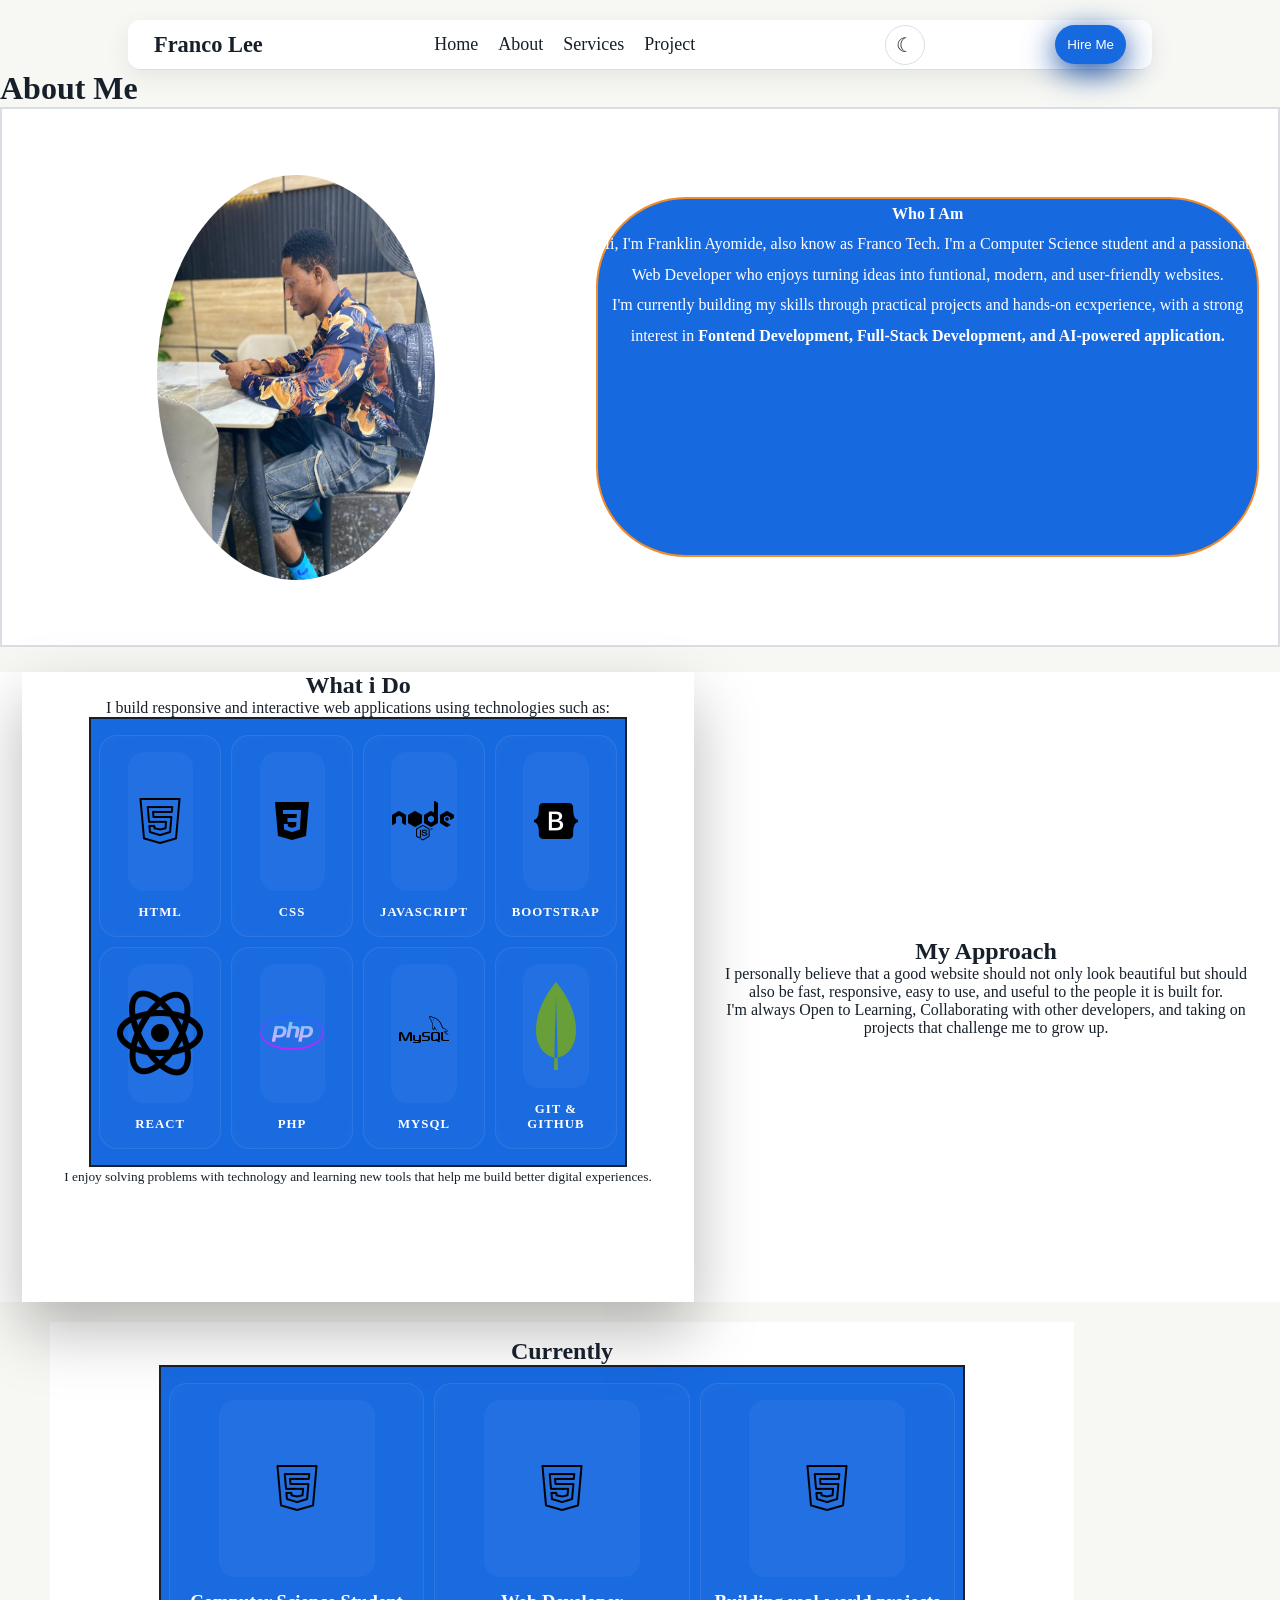
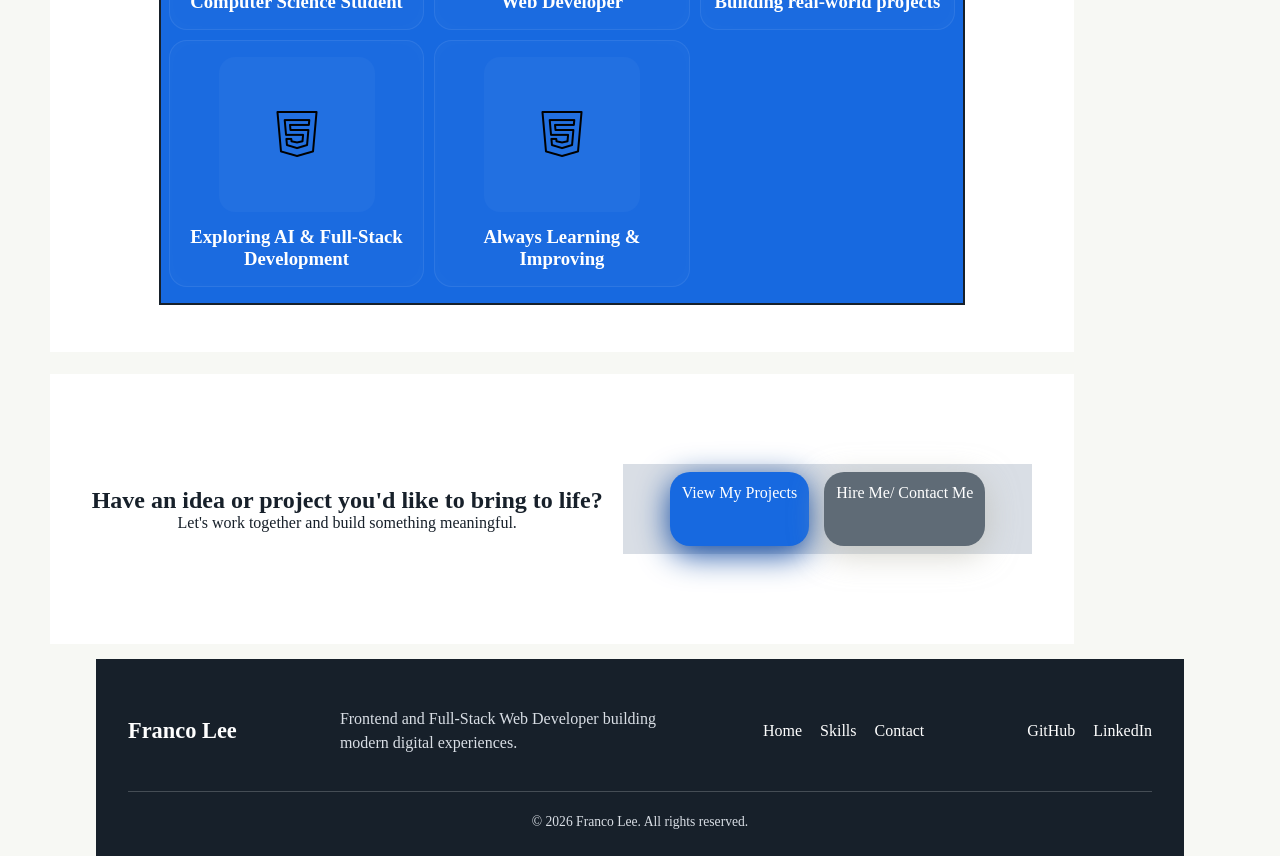
==== about.html @ 9a790962 "adding another file" ====
<!doctype html>
<html lang="en">
  <head>
    <meta charset="UTF-8" />
    <meta name="viewport" content="width=device-width, initial-scale=1.0" />
    <title>about page</title>
    <link rel="stylesheet" href="./css/style.css" />
    <link rel="stylesheet" href="https://unpkg.com/aos@next/dist/aos.css" />
  </head>
  <body>
    <header>
      <a
        data-aos="fade-down"
        data-aos-duration="1500"
        href="assests/index2.html"
        class="logo"
        >Franco Lee</a
      >
      <nav>
        <ul>
          <li data-aos="fade-down" data-aos-duration="2000">
            <a href="Landing.html">Home</a>
          </li>
          <li data-aos="fade-down" data-aos-duration="2500">
            <a href="about.html">About</a>
          </li>
          <li data-aos="fade-down" data-aos-duration="3000">
            <a href="service.html">Services</a>
          </li>
          <li data-aos="fade-down" data-aos-duration="3500">
            <a href="project.html">Project</a>
          </li>
        </ul>
      </nav>
      <button
        data-aos="fade-down"
        data-aos-duration="1500"
        class="theme-toggle"
        id="theme-toggle"
        type="button"
        aria-label="Switch to dark theme"
        aria-pressed="false"
      >
        ☾
      </button>
       <button onclick="location.href = `/contact.html`" class="btn-1">
        Hire Me
      </button>
    </header>
    <main>
      <h1>About Me</h1>
      <div class="about">
        <div class="about-img">
          <img src="assests/img/frank.jpeg" alt="frank about" />
        </div>
        <div class="about-content">
          <h4>Who I Am</h4>
          <div>
            <blockquote>
              Hi, I'm Franklin Ayomide, also know as Franco Tech. I'm a Computer
              Science student and a passionate Web Developer who enjoys turning
              ideas into funtional, modern, and user-friendly websites.
            </blockquote>
            <blockquote>
              I'm currently building my skills through practical projects and
              hands-on ecxperience, with a strong interest in
              <b
                >Fontend Development, Full-Stack Development, and AI-powered
                application.</b
              >
            </blockquote>
          </div>
        </div>
      </div>
    </main>

    <section class="about-2">
      <div class="about-container">
        <div>
          <h2>What i Do</h2>
          <p>
            I build responsive and interactive web applications using
            technologies such as:
          </p>
        </div>
        <div class="about-card">
          <div class="about-cards">
            <div class="about-icon">
              <img src="assests/img/icons8-html-50.png" alt="html" />
            </div>
            <h3>HTML</h3>
          </div>
          <div class="about-cards">
            <div class="about-icon">
              <img src="assests/img/icons8-css-50.png" alt="css" />
            </div>
            <h3>CSS</h3>
          </div>
          <div class="about-cards">
            <div class="about-icon">
              <img src="assests/img/icons8-nodejs-64.png" alt="Node.js" />
            </div>

            <h3>JAVASCRIPT</h3>
          </div>
          <div class="about-cards">
            <div class="about-icon">
              <img src="assests/img/icons8-bootstrap-50.png" alt="bootstrap" />
            </div>
            <h3>BOOTSTRAP</h3>
          </div>
          <div class="about-cards">
            <div class="about-icon">
              <img src="assests/img/icons8-react-96.png" alt="react" />
            </div>
            <h3>REACT</h3>
          </div>
          <div class="about-cards">
            <div class="about-icon">
              <img src="assests/img/icons8-php-64.png" alt="php" />
            </div>
            <h3>PHP</h3>
          </div>
          <div class="about-cards">
            <div class="about-icon">
              <img src="assests/img/icons8-mysql-logo-50.png" alt="MySQL" />
            </div>
            <h3>MYSQL</h3>
          </div>
          <div class="about-cards">
            <div class="about-icon">
              <img src="assests/img/icons8-mongo-db-96.png" alt="MongoDB" />
            </div>
            <h3>GIT & GITHUB</h3>
          </div>
        </div>
        <small
          >I enjoy solving problems with technology and learning new tools that
          help me build better digital experiences.</small
        >
      </div>

      <!-- Approach -->
      <div>
        <h2>My Approach</h2>
        <blockquote>
          I personally believe that a good website should not only look
          beautiful but should also be fast, responsive, easy to use, and useful
          to the people it is built for.
        </blockquote>

        <blockquote>
          I'm always Open to Learning, Collaborating with other developers, and
          taking on projects that challenge me to grow up.
        </blockquote>
      </div>
    </section>

    <section>
      <div class="about-3">
        <h1>Currently</h1>
        <div class="about-3-card">
          <div class="about-3-cards">
            <div class="about-icon">
              <img src="assests/img/icons8-html-50.png" alt="html" />
            </div>
            <h3>Computer Science Student</h3>
          </div>
          <div class="about-3-cards">
            <div class="about-icon">
              <img src="assests/img/icons8-html-50.png" alt="html" />
            </div>
            <h3>Web Developer</h3>
          </div>
          <div class="about-3-cards">
            <div class="about-icon">
              <img src="assests/img/icons8-html-50.png" alt="html" />
            </div>
            <h3>Building real-world projects</h3>
          </div>
          <div class="about-3-cards">
            <div class="about-icon">
              <img src="assests/img/icons8-html-50.png" alt="html" />
            </div>
            <h3>Exploring AI & Full-Stack Development</h3>
          </div>
          <div class="about-3-cards">
            <div class="about-icon">
              <img src="assests/img/icons8-html-50.png" alt="html" />
            </div>
            <h3>Always Learning & Improving</h3>
          </div>
        </div>
      </div>
    </section>

    <section class="about4">
      <div class="about-4">
        <div class="about-4-content">
          <h2>Have an idea or project you'd like to bring to life?</h2>
          <p>Let's work together and build something meaningful.</p>
        </div>
        <div class="about-btn">
          <a href="project.html" class="btn-1">View My Projects</a>
          <a href="contact.html" class="btn-2">Hire Me/ Contact Me</a>
        </div>
      </div>
    </section>

    <footer class="site-footer reveal">
      <div class="footer-content">
        <a href="assests/index2.html" class="footer-logo">Franco Lee</a>

        <p>
          Frontend and Full-Stack Web Developer building modern digital
          experiences.
        </p>

        <nav class="footer-links" aria-label="Footer navigation">
          <a href="Landing.html">Home</a>
          <a href="service.html">Skills</a>
          <a href="contact.html">Contact</a>
        </nav>

        <div class="footer-socials">
          <a
            href="https://github.com/"
            target="_blank"
            rel="noopener noreferrer"
            aria-label="GitHub profile"
            >GitHub</a
          >
          <a
            href="https://www.linkedin.com/"
            target="_blank"
            rel="noopener noreferrer"
            aria-label="LinkedIn profile"
            >LinkedIn</a
          >
        </div>
      </div>

      <p class="copyright">&copy; 2026 Franco Lee. All rights reserved.</p>
    </footer>
    <script src="./js/theme-toggle.js" defer></script>
    <script src="./js/scroll-reveal.js" defer></script>
    <script src="https://unpkg.com/aos@next/dist/aos.js"></script>
    <script>
      AOS.init();
    </script>
  </body>
</html>
---- css/style.css ----
:root {
  --background: #f7f8f4;
  --surface: #ffffff;
  --text: #17202a;
  --muted-text: #5f6b76;
  --primary: #1769e0;
  --primary-dark: #0d47a1;
  --accent: #f28c28;
  --border: #d9dee5;
}
:root[data-theme="dark"] {
    --background: #101820;
    --surface: #1b2733;
    --text: #f2f5f7;
    --muted-text: #b8c3cc;
    --border: #354452;
}
*{
    box-sizing: border-box;
    border: 0 solid;
    margin: 0;
    padding: 0;
}
html{
    scroll-behavior: smooth;
}
.reveal {
    opacity: 1;
    transform: none;
}

.js-enabled .reveal {
    opacity: 0;
    transform: translateY(28px);
    transition: opacity 700ms ease, transform 700ms ease;
}

.js-enabled .reveal.is-visible {
    opacity: 1;
    transform: translateY(0);
}

@media (prefers-reduced-motion: reduce) {
    .js-enabled .reveal,
    .js-enabled .reveal.is-visible {
        opacity: 1;
        transform: none;
        transition: none;
    }
}
body{
    background: var(--background);
    color: var(--text);
    height: 100vh;
    transition: background-color 250ms ease, color 250ms ease;
}
header{
    display: flex;
    justify-content: space-between;
    align-items: center;
    padding: 0 26px;
    margin:0 auto;
    margin-top: 20px;
    width: 80%;
    height: 50px;
    background: color-mix(in srgb, var(--surface) 94%, transparent);
    border-bottom: 1px solid var(--border);
    border-radius: 12px;
    position: sticky;
    top: 12px;
    z-index: 1000;
    box-shadow: 0 8px 24px rgba(23, 32, 42, 0.08);
    backdrop-filter: blur(12px);
    transition: background-color 250ms ease, box-shadow 250ms ease;
}
.logo{
    font-size: 1.4rem;
    font-weight: 900;
    color: var(--text);
    font-family: 'Inter'; 
    font-style: normal;
    text-decoration: none;
}

nav ul{
    display: flex;
    justify-content: center;
    align-content: center;
    align-items: center;
    text-align: center;
    gap: 6px 20px;
    width: 100%;
    padding: 6px;
    margin-right: 70px;

}
nav ul li{
    list-style:none;
}
nav ul li a{
    font-size: 18px;
    color: var(--text);
    font-style: normal;
    font-stretch: 100%;
    font-display: swap;
    font-family: 'Inter';
    text-decoration: none;
    transition: transform 3s ease;
}
nav ul li a:hover{
    border-bottom: 2px solid blue;
    color: #e8a020;
     border-bottom: 2px solid var(--primary);
     color: var(--accent);
}
.theme-toggle {
    display: grid;
    place-items: center;
    width: 40px;
    height: 40px;
    margin-left: 18px;
    border: 1px solid var(--border);
    border-radius: 50%;
    background: var(--surface);
    color: var(--text);
    cursor: pointer;
    font-size: 1.25rem;
    line-height: 1;
    transition: background-color 250ms ease, color 250ms ease, transform 250ms ease;
}
.theme-toggle:hover {
    background: var(--primary);
    color: #fff;
    transform: rotate(12deg);
}
.hero{
   width: 85%; 
   margin: 50px auto 0 auto;
   padding: 20px;
   display: flex;
   justify-content: space-between;
   gap: 15px;
   /* margin-top: 50px; */
   border-radius: 30px;
}
.hero-img{
    width: 45%;
    height: 60vh;
    border-top-left-radius: 30px;
    background: url(../assests/img/frank.jpeg);
    background-size: cover;
    border-radius: 20px;
    transition: 0.3s ease all;
    
}
.hero-img:hover{
    transform: scale(1.02) ;
}

.hero-box{
    width: 60%;
    height: 60vh;
    border-radius: 20px;
    display:block;
    align-items: center;
    text-align: center;
    padding: 0 auto;
    /* background: radial-gradient(circle at center, blue,rgb(146, 101, 18))center center repeat; */
    background: linear-gradient(135deg, var(--primary), var(--primary-dark));
}
.hero-content{
   margin-top: 3px;
   color: #fff;
}
.hero-content h4{
    font-size: 2vh;
}
.hero-content h1{
    font-size: 1.5em;
    line-height: 35px;
    font-style: italic;
}
.hero-content h3{
    font-size: 10px;
    line-height: 20px;
}
.hero-content blockquote{
    font-weight: 600;
    font-style: italic;
    padding: 1rem;
    margin-top: 10px;
}
.btn{
    width: 70%;
    margin: auto;
    display: flex;
    justify-content: center;
    gap: 20px;
    padding: 8px 12px;
    margin-top: 20px;
    transition: 3s ease all;
}
.btn:hover{
    transform: scale(1.1);
}
.btn1 {
    width: 40%;
    height: 60px;
    background: #c1cbe0;
     background: var(--primary);
    font-weight: 600;
    border: 1px solid ;
     border: 1px solid var(--primary);
    
}
.btn1 a{
    color: #fff;
    text-decoration: none;
    font-size: 2.5vh;
    font-weight: 800;
    
}
.btn1:hover{
    background:  transparent;
    border: 2px solid white;
    color: #fff;
    
}
.btn2{
    width: 35%;
    height: 60px;
    border: 2px solid;
    border-radius: 20px;
    background: transparent;
    transition: 3s ease;
}
.btn2 a{
    color: white;
    font-size: 2.5vh;
    font-weight: 800;
    text-decoration: none;
}
.btn2:hover{
   background:  linear-gradient(yellow,red);
    background: var(--accent);
}
.btn .btn1 .btn2 a{
    text-decoration: none;
}


@media ( max-width:768px) {
    .hero{
     flex-direction: column;
     width: 95%;
     margin-top: 20px;
     padding: 15px;
        
    }
    .hero-img{
        width: 100%;
    }
    .hero-box{
        width: 100%;
        height: 50vh;
    }
    .hero-content{
   /* margin-top: 45px;
   color: #fff; */
   text-align: center;
   align-content: center;
   align-items: center;
   margin-top: 50px;

}

.hero-content h4{
    font-size: 1.2vh;
}

.hero-content h1{
    font-size: 1em;
    line-height: 10px;
    font-style: italic;
}
.hero-content h3{
    font-size: 0.5rem;
    font-weight: bold;
    font-family: 'Segoe UI', Tahoma, Geneva, Verdana, sans-serif;
    line-height: 10px;
}
.hero-content blockquote{
    font-weight: 600;
    font-style: italic;
    padding: 1rem;
   
}
.btn{
    width: 90%;
    margin: auto;
    display: flex;
    justify-content: center;
    gap: 20px;
    padding: 8px 12px;
    margin-top: 20px;
    transition: 3s ease all;
}
.btn1 a{
    font-size: 1vh;
    font-weight: 800;
    
}
.btn2 a{
    font-size: 1vh;
    font-weight: 800;
}
.card{
   width: 100%; 
   height: 700px;
}  
.card-child{
     grid-template-columns: 1fr; 
    height: auto; 

}

/* for contact */

   .auth{
   flex-direction: column;
   height: 40vh;
   
}
.auth-content{
    margin: 50px auto; 
}

.auth form{
    width: 120%;
}

}


.card{
   width: 82%; 
   height: 510px;
   margin: 0 auto;
   margin-top: 60px;
   margin-bottom: 15px;
}
.card h2{
    text-align: center;
}
.card-child{
    display: grid;
    grid-template-columns: repeat(2, 1fr);
    gap: 30px;
    margin-top: 20px;
    height: 450px;
    width: 80%;
    margin: auto;
    

}
.cards{
 background: var(--surface);
 overflow: hidden;
 width: 100%;
 height: 50vh;
 border-radius: 20px;
 box-shadow: 0 4px 20px rgba(0,0,0,.1);
 text-align: center;
 padding: 42px;
 line-height: 1rem;
 margin: auto;
 
}
.cards img{
 width: 100%;
 height: 80%;
 border-radius: 5%;
 position: relative;
 bottom: 15%;
}
.cards-child{
    display: grid;
    justify-content: center;
    align-items: center;
    align-content: center;
    text-align: center;
    line-height: 1rem;
    margin-top: -6%;

}
.cards-child-2{
    margin-top: 3vh;
}
.cards-child-2 a{
    padding: 12px;
    border-radius: 10%;
    background: var(--primary);
    color: var(--accent);
    
}

/* Skill at Service */

.skills-showcase {
    width: min(1200px, 90%);
    margin: 80px auto 0;
    padding: 28px;
    position: relative;
    /* background: linear-gradient(
        135deg,
        transparent 0 20%,
        #f5d20d 20% 34%,
        transparent 34% 50%,
        #111111 50% 100%
    ); */
    border-radius: 26px;
    overflow: hidden;
    box-shadow: 0 28px 60px rgba(0, 0, 0, 0.28);
}


.skills-panel {
    position: relative;
    z-index: 1;
    background: rgba(14, 14, 14, 0.96);
    border-radius: 22px;
    padding: clamp(1.5rem, 3vw, 3rem);
    border: 1px solid rgba(255, 255, 255, 0.08);
}

.skills-header {
    text-align: center;
    margin-bottom: 2rem;
}

.skills-header h2 {
    color: #f5f5f5;
    font-size: clamp(2rem, 4vw, 4rem);
    font-weight: 800;
    letter-spacing: 0.02em;
    margin-bottom: 1rem;
}

.skills-header p {
    max-width: 760px;
    margin: 0 auto;
    color: rgba(255, 255, 255, 0.72);
    line-height: 1.8;
    font-size: 1rem;
}

.skills-grid {
    display: grid;
    grid-template-columns: repeat(5, minmax(140px, 1fr));
    gap: 1.25rem;
    justify-content: center;
}

.skill-card {
    min-height: 166px;
    background: rgba(255, 255, 255, 0.02);
    border: 1px solid rgba(255, 255, 255, 0.08);
    border-radius: 18px;
    display: flex;
    flex-direction: column;
    align-items: center;
    justify-content: center;
    padding: 1rem 0.75rem;
    text-align: center;
    box-shadow: inset 0 0 20px rgba(255, 255, 255, 0.02);
    transition: transform 0.25s ease, border-color 0.25s ease;
}

.skill-card:hover {
    transform: translateY(-4px);
    border-color: rgba(245, 210, 13, 0.6);
}

.skill-icon {
    width: 68%;
    height: 20vh;
    border-radius: 16px;
    display: flex;
    align-items: center;
    justify-content: center;
    margin-bottom: 0.9rem;
    font-weight: 800;
    font-size: 1.2rem;
    color: #ffffff;
    background: rgba(255, 255, 255, 0.03);
}

.skill-card span {
    color: rgba(255, 255, 255, 0.8);
    font-size: 0.8rem;
    letter-spacing: 0.08em;
    text-transform: uppercase;
    font-weight: 700;   
}

.html-icon {
    background: linear-gradient(135deg, #e34c26, #ff8a65);
}

.css-icon {
    background: linear-gradient(135deg, #2965f1, #64b5f6);
}

.bootstrap-icon {
    background: linear-gradient(135deg, #9a6c8342, #848183);
}

.js-icon {
    background: linear-gradient(135deg, #f0db4f, #f7df1e);
    color: #111111;
}

.react-icon {
    background: linear-gradient(135deg, #61dafb, #1bc4ff);
    color: #112233;
}

.github-icon {
    background: linear-gradient(135deg, #171717, #4c4c4c);
}

.node-icon {
    background: linear-gradient(135deg, #f5f4f4, #4c4c4c);
   
}

.php-icon {
    background: linear-gradient(135deg, #171613, #d3dede);
    color: #1a1a1a;
}

.mongo-icon {
    background: linear-gradient(135deg, #3d9a3d, #67c13a);
    
}


.mysql-icon {
    background: linear-gradient(135deg, #0db7ed, #66d1f2);
}

/* Services */
.services{
    width: min(1200px, 90%);
    margin: 80px auto 0;
    padding: 28px;
    position: relative;
    /* background: linear-gradient(
        135deg,
        transparent 0 20%,
        #f5d20d 20% 34%,
        transparent 34% 50%,
        #111111 50% 100%
    ); */
    border-radius: 26px;
    overflow: hidden;
    box-shadow: 0 28px 60px rgba(0, 0, 0, 0.28);
}
.service-container{
    position: relative;
    z-index: 1;
    background: rgba(14, 14, 14, 0.96);
    border-radius: 22px;
    padding: clamp(1.5rem, 3vw, 3rem);
    border: 1px solid rgba(255, 255, 255, 0.08);
    color: #fff;
}
.ser{
    text-align: center;
    font-size: 2rem;
    font-weight: 900;
    color: #fff;
    text-decoration: underline;
    line-height: 5rem;
    margin-bottom: 22px;
}
.service{
    display: grid;
    grid-template-columns: repeat(3, 1fr);
    gap: 20px;
    justify-content: center;
    line-height: 1.5rem;
}
.service-card{
    background: rgba(255, 255, 255, 0.02);
    border: 1px solid rgba(255, 255, 255, 0.08);
    border-radius: 18px;
    padding: 1rem 0.75rem;
    width: 100%;
    min-height: 166px;
    display: flex;
    flex-direction: column;
    align-items: center;
    justify-content: center;
    padding: 1rem 0.75rem;
    text-align: center;
    box-shadow: inset 0 0 20px rgba(255, 255, 255, 0.02);
    transition: transform 0.25s ease, border-color 0.25s ease;
}
.service-card:hover {
    transform: translateY(-4px);
    border-color: rgba(245, 210, 13, 0.6);
}
.service-card h3{
    font-size: 1.5rem;
    font-weight: 900;
    color: #fff;
   
}
.service-card p{
    font-size: 1rem;
    font-weight: 600;
    color: #fff;
    line-height: 1.5rem;
    margin-top: 15px;
    margin-bottom: 15px;
}
.service-card .amount{
    line-height: 1.5rem;
    margin-top: 15px;
    margin-bottom: 15px;
    background: linear-gradient(135deg, #f7df1e, #c4c2b5);
    padding: 5px 10px;
    border-radius: 8px;
    z-index: 999;
}
.service-card .amount a{
    font-size: 1rem;
    font-weight: 900;
    color: #0e0d0d;
    line-height: 1.5rem;
    margin-top: 15px;
    margin-bottom: 15px;
    text-decoration: none;
    cursor: pointer;
    transition: all 0.3s ease, text-decoration 0.3s ease;

}
.service-card .amount a:hover{
    color: #fff;
    text-decoration: underline;
    background: linear-gradient(135deg, #f28c28, #f5d20d);
    padding: 5px 10px;
}
.service-card .amount data{
    font-size: 1rem;
    font-weight: 900;
    color: #0e0d0d;
    line-height: 1.5rem;
    margin-top: 15px;
    margin-bottom: 15px;

}
@media (max-width:768px){
.ser{
    font-size: 1.5rem;
}

.service{
    grid-template-columns: auto;
}
.service-card{
    min-height: 100px;
    width: 100%;

}


/* skill card */
.skills-panel{
    padding: 2rem;
}
.skills-grid{
    grid-template-columns: repeat(2, minmax(70px, 1fr));
}
.skill-card{
    height: 50px;
    padding: 2rem 0.75rem;
}

}

/* Contacct */
.auth{
   display: flex;
   justify-content: space-between;
   align-items: center;
   align-content: center;
   text-align: center;
   width: 85%;
   height: 100vh;
   margin: 0 auto;
   padding: 0;
    background: var(--accent);
}

.auth-content{
    width: 60%;
    padding: 20px;
    margin: 20px;
    /* border: 2px solid; */

}
.auth-content h1{
    font-size: 2rem;
    font-weight: 900;
    color: #fff;
    text-decoration: underline;
}
.auth-content p{
    font-size: 1.2rem;
    font-weight: 600;
    color: #fff;
    line-height: 2rem;
}
form{
    width: 80%;
    border: 2px solid var(--border);
    border-top-right-radius: 20px;
    /* margin-right: 30px; */
    height: 80vh;
    margin: 0 auto;
    /* display: block; */
    justify-content: center;
    align-items: center;
    align-content: center;  
    background: var(--text); 
}
form h3{
    color: #fff;
    font-family: Cambria, Cochin, Georgia, Times, 'Times New Roman', serif;
    font-size: 2rem;
    font-weight: 900;
    text-decoration:underline;
    text-shadow: 2px solid yellow;
    line-height: 5vw;
}
.wrappar{
    display: inline-block;
    color: #fff;
    width: 70%;
    height: 20vh;
    /* z-index: 1; */
    /* border: 1px solid rgba(255, 255, 255, 0.2); */
}
.wrappar input{
    position: relative;
    left: 50px;
    width: 300px;
    height: 40px;
    border-radius: 20px;
    padding: 5px;
    border: none;
}
.wrappar label{
    position: relative;
    right: 312px;
    font-weight: 700;
    font-size: 20px;
}
.wrappar input, .wrappar label{
 margin-top: 25px;
 
}
.wrappar textarea {
    width: 300px;
    height: 100px;
    position: relative;
    left: 30px;

}
.message{
    position: relative;
    bottom: 100px;
    margin-left: 300px;
}
 form button{
    width: 80px;
    height: 40px;
    margin-top: -20px;
    border-radius: 30px;
}

.site-footer {
  width: 85%;
  margin: 0 auto;
  padding: 48px 32px 24px;
  background: var(--text);
  color: #ffffff;
}

html[data-theme="dark"] .site-footer {
    background: #0a1118;
}
html[data-theme="dark"] form {
    background: #0a1118;
}

.footer-content {
  display: flex;
  justify-content: space-between;
  align-items: center;
  gap: 28px;
  flex-wrap: wrap;
}

.footer-logo {
  color: #ffffff;
  font-size: 1.4rem;
  font-weight: 900;
  text-decoration: none;
}

.site-footer p {
  max-width: 320px;
  color: #d9dee5;
  line-height: 1.5;
}

.footer-links,
.footer-socials {
  display: flex;
  gap: 18px;
  flex-wrap: wrap;
}

.footer-links a,
.footer-socials a {
  color: #ffffff;
  text-decoration: none;
}

.footer-links a:hover,
.footer-socials a:hover {
  color: var(--accent);
}

.copyright {
  width: 100%;
  max-width: none !important;
  margin-top: 36px;
  padding-top: 20px;
  border-top: 1px solid rgba(255, 255, 255, 0.2);
  text-align: center;
  font-size: 0.85rem;
}


/* About Page */

.about{
    border: 2px solid var(--border);
    background: var(--surface);
  padding: 1rem;
  height: 60vh;
  width: 100%;
  display: flex;
  justify-content: center;
  align-items: center;
  align-content: center;
  text-align: center;
  line-height: 1.9rem;
  gap: 20px;
  margin-top: 0;
  margin-bottom: 10px;
}

@media (max-width: 768px) {
    .about {
        height: auto;
        min-height: 0;
        flex-direction: column;
        padding: 2rem 1rem;
    }

    .about-img {
        width: 100%;
        height: auto;
    }

    .about-img img {
        width: min(220px, 70vw);
        height: auto;
        aspect-ratio: 1;
        object-fit: cover;
    }

    .about-content {
        width: 100%;
        height: auto;
        min-height: 0;
        margin: 0;
        padding: 1.25rem;
        border-radius: 1.25rem;
    }

    .about-2 {
        height: auto;
        min-height: 0;
        flex-direction: column;
        align-items: stretch;
        padding: 2rem 1rem;
    }

    .about-container {
        height: auto;
        box-shadow: none;
    }

    .about-card {
        grid-template-columns: repeat(2, minmax(0, 1fr));
    }

    .about-cards {
        height: auto;
        min-height: 120px;
        padding: 1.25rem 0.75rem;
        display: flex;
        flex-direction: column;
        justify-content: center;
    }

    .about-cards h3 {
        margin-top: 0.75rem;
        font-size: 0.9rem;
    }
}
.about-img{
width: 85%;
height: 45vh;
margin: auto;
}
.about-img img{
 width: 50%;
 height: 45vh;
 border-radius: 60%;
 align-items: center;
}
.about-content{
background: var(--primary);
border: 2px solid var(--accent);
border-radius: 10vh;
margin: 3px;
height: 40vh;
color: #ffffff;
}
.about-2{
    display: flex;
    justify-content: center;
    align-items: center;
    align-content: center;
    text-align: center;
    gap: 20px;
    background: var(--surface);
    /* border:  2px solid var(--text); */
    padding: 6px 22px ;
    height: 70vh;
    margin: auto;
    margin-top: 25px;
    margin-bottom: 10px;
    
}
.about-container{
    box-shadow: 0 28px 60px rgba(0, 0, 0, 0.28);
    width: 100%;
    height: 70vh;
    /* border: 2px solid yellow; */
}
.about-card{
    display: grid;
    grid-template-columns: repeat(4,1fr);
    gap: 10px;
    background: 0 28px 34px  var(--muted-text);
    margin: 0 auto;
    text-align: center;
    width: 80%;
    height: 50vh;
    padding: 1rem 0.5rem;
    background: var(--primary);
    border: 2px solid ;
}
.about-cards{
 min-height: 50px;
    background: rgba(255, 255, 255, 0.02);
    border: 1px solid rgba(255, 255, 255, 0.08);
    border-radius: 18px;
    display: flex;
    flex-direction: column;
    align-items: center;
    justify-content: center;
    padding: 1rem 0.75rem;
    text-align: center;
    box-shadow: inset 0 0 20px rgba(255, 255, 255, 0.02);
    transition: transform 0.25s ease, border-color 0.25s ease;
}
.about-cards:hover {
    transform: translateY(-4px);
    border-color: rgba(245, 210, 13, 0.6);
}
.about-icon{
     width: 68%;
    height: 20vh;
    border-radius: 16px;
    display: flex;
    align-items: center;
    justify-content: center;
    margin-bottom: 0.9rem;
    font-weight: 800;
    font-size: 1.2rem;
    color: #ffffff;
    background: rgba(255, 255, 255, 0.03);
}
.about-cards h3{
     color: #ffffff;
    font-size: 0.8rem;
    letter-spacing: 0.08em;
    text-transform: uppercase;
    font-weight: 800;
}


.about-3{
    background: var(--surface);
    max-width: 80%;
    margin: 0 50px;
    padding: 1rem 0.5rem;
    height: 70vh;
    margin-top: 20px;
    margin-bottom: 0;
}
.about-3 h1{
    font-size: 1.5rem;
    font-weight: 900;
    color: var(--text);
    text-align: center;
}

.about-3-card{
     display: grid;
    grid-template-columns: repeat(3,1fr);
    gap: 10px;
    background: 0 28px 34px  var(--muted-text);
    margin: 0 auto;
    text-align: center;
    width: 80%;
    height: 60vh;
    padding: 1rem 0.5rem;
    background: var(--primary);
    border: 2px solid ;
}
.about-3-cards{
    min-height: 50px;
    background: rgba(255, 255, 255, 0.02);
    border: 1px solid rgba(255, 255, 255, 0.08);
    border-radius: 18px;
    display: flex;
    flex-direction: column;
    align-items: center;
    justify-content: center;
    padding: 1rem 0.75rem;
    text-align: center;
    box-shadow: inset 0 0 20px rgba(255, 255, 255, 0.02);
    transition: transform 0.25s ease, border-color 0.25s ease;
}
.about-3-cards:hover {
    transform: translateY(-4px);
    border-color: rgba(245, 210, 13, 0.6);
}

/* coa */

.about4{
    background: var(--surface);
    margin: 0 50px;
    max-width: 80%;
    margin-top: 22px;
    margin-bottom: 15px;
    height: 30vh;
    align-content: center;

}

.about-4{
    display: flex;
    justify-content: center;
    align-items: center;
    align-content: center;
    text-align: center;
    gap: 20px;
}
.about-btn{
    display: flex;
    justify-content: center;
    gap: 15px;
    background: var(--border);
    width: 40%;
    height: 10vh;
    align-content: center;
    padding: 8px 20px;
    z-index: 999;
}
.btn-1{
background: var(--primary);
border-radius: 20px;
padding: 12px;
box-shadow: 0 8px 32px var(--primary-dark);
color: #ffffff;
transition: all 0.3s ease;
text-decoration: none;
}
.btn-1:hover{
    color: var(--background);
    background: var(--text);
    transform: translateY(5.5);
}
.btn-2{
    background: var(--muted-text);
border-radius: 20px;
padding: 12px;
box-shadow: 0 8px 32px rgba(182, 180, 166, 0.6);
color: #ffffff;
transition: all 0.3s ease;
text-decoration: none;
}
.btn-2:hover{
    color: var(--surface);
    background: var(--primary);
    transform: scale(1.1);
}
    .about-3-cards h3 {
      color: #ffffff;
    }
    
    
    .cards-child-2 a {
      color: #ffffff;
    }
@media (max-width: 1100px) {
    body {
        height: auto;
        overflow-x: hidden;
    }

    header {
        width: 92%;
        margin-top: 12px;
        padding: 0 12px;
        top: 8px;
    }

    .theme-toggle {
        width: 36px;
        height: 36px;
        margin-left: 10px;
    }

    nav ul {
        gap: 12px;
        margin-right: 0;
        padding: 0;
    }

    nav ul li a {
        font-size: 15px;
    }

    .hero {
        width: 94%;
        margin-top: 24px;
        padding: 0;
        flex-direction: column;
        gap: 16px;
    }

    .hero-img,
    .hero-box {
        width: 100%;
    }

    .hero-img {
        height: 46vh;
        min-height: 280px;
    }

    .hero-box {
        height: auto;
        min-height: 420px;
        padding: 32px 18px;
    }

    .hero-content {
        margin-top: 0;
    }

    .hero-content h4 {
        font-size: 1rem;
    }

    .hero-content h1 {
        font-size: 1.7rem;
        line-height: 1.2;
    }

    .hero-content h3 {
        font-size: 0.9rem;
        line-height: 1.5;
    }

    .hero-content blockquote {
        font-size: 0.9rem;
        line-height: 1.5;
        padding: 12px 4px;
    }

    .btn {
        width: 100%;
        gap: 12px;
        margin-top: 24px;
        padding: 0;
    }

    .btn1,
    .btn2 {
        width: 50%;
        height: 50px;
    }

    .btn1 a,
    .btn2 a {
        display: block;
        font-size: 0.85rem;
    }

    .card {
        width: 94%;
        height: auto;
        margin-top: 48px;
    }

    .card-child {
        grid-template-columns: 1fr;
        height: auto;
    }

    .cards {
        height: 260px;
    }

    .cards img {
        object-fit: cover;
    }

    .auth {
        width: 94%;
        height: auto;
        min-height: 0;
        margin-top: 48px;
        padding: 24px 16px 0;
        flex-direction: column;
        gap: 12px;
    }

    .auth-content,
    form {
        width: 100%;
        margin: 0;
    }

    .auth-content {
        padding: 0;
        border: 0;
    }

    .auth-content h1 {
        font-size: 2rem;
    }

    .auth-content p {
        line-height: 1.5;
    }

    .auth form {
        height: auto;
        padding: 24px 16px;
        margin-bottom: 0;
        width: 100%;
        max-width: 100%;
    }

    form h3 {
        font-size: 1.6rem;
        line-height: 1.3;
        margin-bottom: 16px;
    }

    .wrappar {
        display: flex;
        width: 100%;
        height: auto;
        margin-bottom: 16px;
        border: 0;
        flex-direction: column;
    }

    .wrappar input,
    .wrappar textarea {
        position: static;
        width: 100%;
        margin: 0;
    }

    .wrappar label,
    .message {
        position: static;
        order: -1;
        margin: 0 0 6px;
        font-size: 0.95rem;
        text-align: left;
    }

    form button {
        width: 100%;
        margin-top: 4px;
        background: var(--primary);
        color: #fff;
    }
}

@media (max-width: 700px) {
  .site-footer {
    width: 94%;
    padding: 36px 20px 20px;
  }

  .footer-content {
    align-items: flex-start;
    flex-direction: column;
  }

  .footer-links,
  .footer-socials {
    gap: 14px;
  }

  .site-footer p {
    font-size: 0.9rem;
  }
}

@media (max-width: 420px) {
    .logo {
        font-size: 1.1rem;
    }

    nav ul li a {
        font-size: 13px;
    }

    .hero-content h1 {
        font-size: 1.45rem;
    }

    .btn1 a,
    .btn2 a {
        font-size: 0.75rem;
    }
}
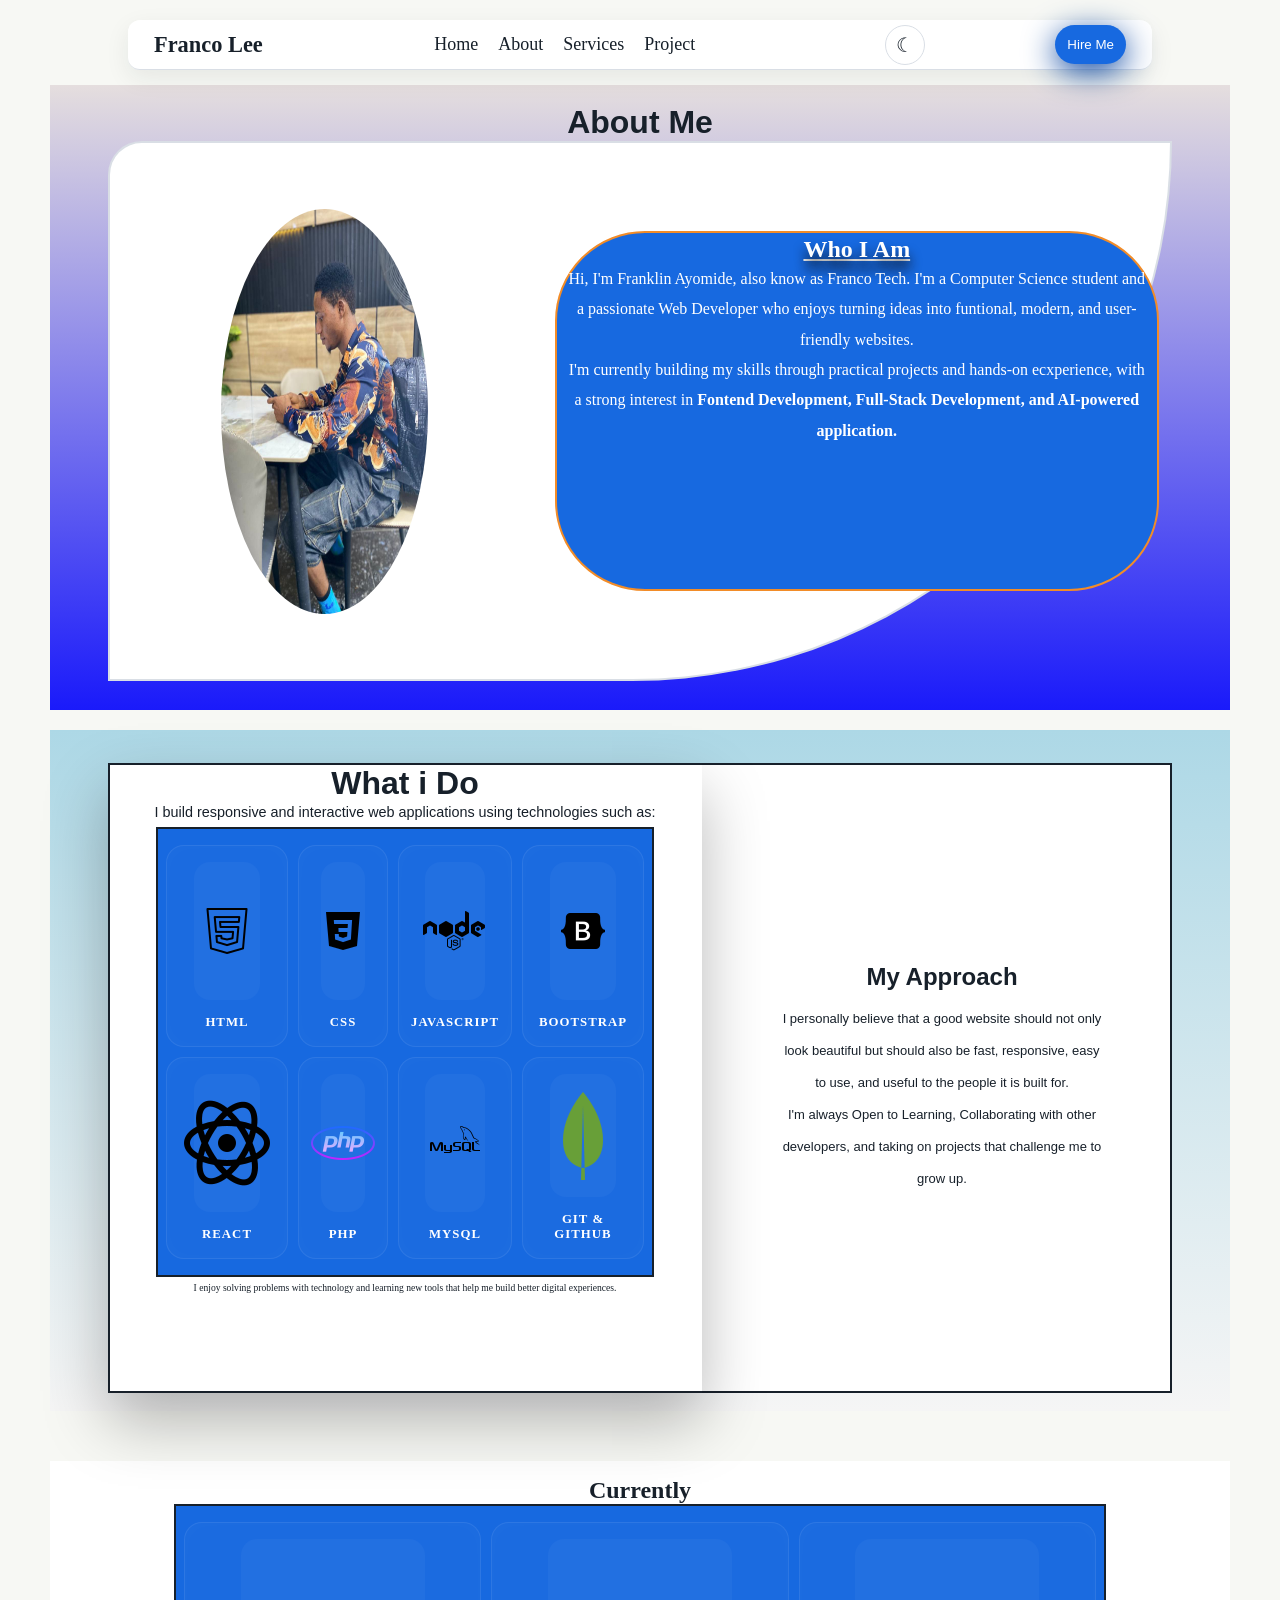
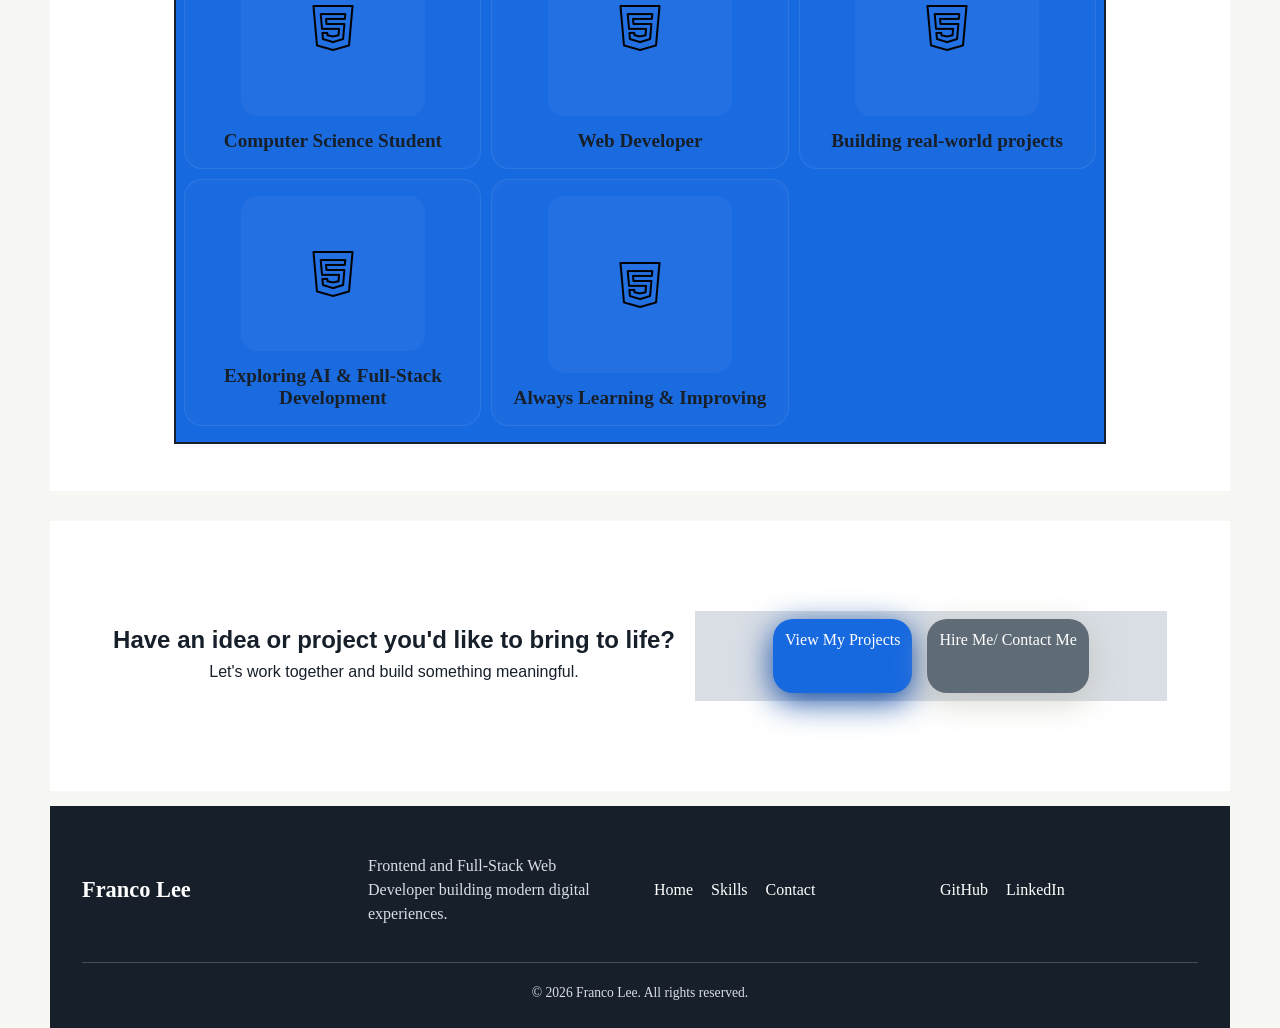
==== commit e5c7ba79: "update some pages" ====
--- a/about.html
+++ b/about.html
@@ -43,7 +43,7 @@
       >
         ☾
       </button>
-       <button onclick="location.href = `/contact.html`" class="btn-1">
+      <button onclick="location.href = `/contact.html`" class="btn-1">
         Hire Me
       </button>
     </header>
@@ -75,84 +75,89 @@
     </main>
 
     <section class="about-2">
-      <div class="about-container">
-        <div>
-          <h2>What i Do</h2>
-          <p>
-            I build responsive and interactive web applications using
-            technologies such as:
-          </p>
-        </div>
-        <div class="about-card">
-          <div class="about-cards">
-            <div class="about-icon">
-              <img src="assests/img/icons8-html-50.png" alt="html" />
-            </div>
-            <h3>HTML</h3>
-          </div>
-          <div class="about-cards">
-            <div class="about-icon">
-              <img src="assests/img/icons8-css-50.png" alt="css" />
-            </div>
-            <h3>CSS</h3>
-          </div>
-          <div class="about-cards">
-            <div class="about-icon">
-              <img src="assests/img/icons8-nodejs-64.png" alt="Node.js" />
-            </div>
-
-            <h3>JAVASCRIPT</h3>
-          </div>
-          <div class="about-cards">
-            <div class="about-icon">
-              <img src="assests/img/icons8-bootstrap-50.png" alt="bootstrap" />
-            </div>
-            <h3>BOOTSTRAP</h3>
-          </div>
-          <div class="about-cards">
-            <div class="about-icon">
-              <img src="assests/img/icons8-react-96.png" alt="react" />
-            </div>
-            <h3>REACT</h3>
-          </div>
-          <div class="about-cards">
-            <div class="about-icon">
-              <img src="assests/img/icons8-php-64.png" alt="php" />
-            </div>
-            <h3>PHP</h3>
-          </div>
-          <div class="about-cards">
-            <div class="about-icon">
-              <img src="assests/img/icons8-mysql-logo-50.png" alt="MySQL" />
-            </div>
-            <h3>MYSQL</h3>
-          </div>
-          <div class="about-cards">
-            <div class="about-icon">
-              <img src="assests/img/icons8-mongo-db-96.png" alt="MongoDB" />
-            </div>
-            <h3>GIT & GITHUB</h3>
-          </div>
-        </div>
-        <small
-          >I enjoy solving problems with technology and learning new tools that
-          help me build better digital experiences.</small
-        >
-      </div>
-
-      <!-- Approach -->
-      <div>
-        <h2>My Approach</h2>
-        <blockquote>
-          I personally believe that a good website should not only look
-          beautiful but should also be fast, responsive, easy to use, and useful
-          to the people it is built for.
-        </blockquote>
-
-        <blockquote>
-          I'm always Open to Learning, Collaborating with other developers, and
-          taking on projects that challenge me to grow up.
-        </blockquote>
+      <div class="about-2-content">
+        <div class="about-container">
+          <div class="about-container-content">
+            <h2>What i Do</h2>
+            <p>
+              I build responsive and interactive web applications using
+              technologies such as:
+            </p>
+          </div>
+          <div class="about-card">
+            <div class="about-cards">
+              <div class="about-icon">
+                <img src="assests/img/icons8-html-50.png" alt="html" />
+              </div>
+              <h3>HTML</h3>
+            </div>
+            <div class="about-cards">
+              <div class="about-icon">
+                <img src="assests/img/icons8-css-50.png" alt="css" />
+              </div>
+              <h3>CSS</h3>
+            </div>
+            <div class="about-cards">
+              <div class="about-icon">
+                <img src="assests/img/icons8-nodejs-64.png" alt="Node.js" />
+              </div>
+
+              <h3>JAVASCRIPT</h3>
+            </div>
+            <div class="about-cards">
+              <div class="about-icon">
+                <img
+                  src="assests/img/icons8-bootstrap-50.png"
+                  alt="bootstrap"
+                />
+              </div>
+              <h3>BOOTSTRAP</h3>
+            </div>
+            <div class="about-cards">
+              <div class="about-icon">
+                <img src="assests/img/icons8-react-96.png" alt="react" />
+              </div>
+              <h3>REACT</h3>
+            </div>
+            <div class="about-cards">
+              <div class="about-icon">
+                <img src="assests/img/icons8-php-64.png" alt="php" />
+              </div>
+              <h3>PHP</h3>
+            </div>
+            <div class="about-cards">
+              <div class="about-icon">
+                <img src="assests/img/icons8-mysql-logo-50.png" alt="MySQL" />
+              </div>
+              <h3>MYSQL</h3>
+            </div>
+            <div class="about-cards">
+              <div class="about-icon">
+                <img src="assests/img/icons8-mongo-db-96.png" alt="MongoDB" />
+              </div>
+              <h3>GIT & GITHUB</h3>
+            </div>
+          </div>
+          <small
+            >I enjoy solving problems with technology and learning new tools
+            that help me build better digital experiences.</small
+          >
+        </div>
+
+        <!-- Approach -->
+        <div class="about-2-approach">
+          <h2>My Approach</h2>
+          <blockquote>
+            I personally believe that a good website should not only look
+            beautiful but should also be fast, responsive, easy to use, and
+            useful to the people it is built for.
+          </blockquote>
+
+          <blockquote>
+            I'm always Open to Learning, Collaborating with other developers,
+            and taking on projects that challenge me to grow up.
+          </blockquote>
+        </div>
       </div>
     </section>
 
@@ -161,31 +166,31 @@
         <h1>Currently</h1>
         <div class="about-3-card">
           <div class="about-3-cards">
-            <div class="about-icon">
+            <div class="about-3-icon">
               <img src="assests/img/icons8-html-50.png" alt="html" />
             </div>
             <h3>Computer Science Student</h3>
           </div>
           <div class="about-3-cards">
-            <div class="about-icon">
+            <div class="about-3-icon">
               <img src="assests/img/icons8-html-50.png" alt="html" />
             </div>
             <h3>Web Developer</h3>
           </div>
           <div class="about-3-cards">
-            <div class="about-icon">
+            <div class="about-3-icon">
               <img src="assests/img/icons8-html-50.png" alt="html" />
             </div>
             <h3>Building real-world projects</h3>
           </div>
           <div class="about-3-cards">
-            <div class="about-icon">
+            <div class="about-3-icon">
               <img src="assests/img/icons8-html-50.png" alt="html" />
             </div>
             <h3>Exploring AI & Full-Stack Development</h3>
           </div>
           <div class="about-3-cards">
-            <div class="about-icon">
+            <div class="about-3-icon">
               <img src="assests/img/icons8-html-50.png" alt="html" />
             </div>
             <h3>Always Learning & Improving</h3>
--- a/css/style.css
+++ b/css/style.css
@@ -343,23 +343,26 @@
 
 
 .card{
-   width: 82%; 
-   height: 510px;
+   width: 100%; 
+   height: 100vh;
    margin: 0 auto;
-   margin-top: 60px;
-   margin-bottom: 15px;
+   margin-top: 20px;
+   margin-bottom: 30px;
+  
 }
 .card h2{
     text-align: center;
+    margin-bottom: 12px;
 }
 .card-child{
     display: grid;
     grid-template-columns: repeat(2, 1fr);
     gap: 30px;
-    margin-top: 20px;
-    height: 450px;
+    height: 90%;
     width: 80%;
-    margin: auto;
+    margin: 0 auto;
+    padding: 0.6rem 0.5rem ;
+   
     
 
 }
@@ -367,18 +370,23 @@
  background: var(--surface);
  overflow: hidden;
  width: 100%;
- height: 50vh;
+ height: 40vh;
+ border: 2px solid transparent;
  border-radius: 20px;
  box-shadow: 0 4px 20px rgba(0,0,0,.1);
  text-align: center;
- padding: 42px;
- line-height: 1rem;
- margin: auto;
- 
-}
+ padding: 2.5rem 2rem;
+ line-height: 2.5rem;
+  transition: transform 0.25s ease, border-color 0.25s ease;
+}
+
+ .cards:hover{
+   transform: translateY(-8px);
+  border-color: rgba(245, 210, 13, 0.8);
+  box-shadow: 0 10px 30px rgba(0, 0, 0, 0.2);
+ }
 .cards img{
- width: 100%;
- height: 80%;
+ height: 20vh;
  border-radius: 5%;
  position: relative;
  bottom: 15%;
@@ -389,20 +397,37 @@
     align-items: center;
     align-content: center;
     text-align: center;
-    line-height: 1rem;
+    line-height: 0.5rem;
     margin-top: -6%;
 
 }
+.cards-child h2{
+    font-size: 1rem;
+}
+.card-child small{
+    font-size: 0.6rem;
+    margin-top: -7px;
+}
 .cards-child-2{
-    margin-top: 3vh;
+    margin-top: 23px;
+    z-index: 999;
 }
 .cards-child-2 a{
     padding: 12px;
     border-radius: 10%;
     background: var(--primary);
     color: var(--accent);
-    
-}
+    color: #ffffff;
+    text-decoration: none
+    ; 
+     z-index: 999;
+    transition: 0.3s ease all;
+}
+
+.cards-child-2 a:hover{
+    background: var(--accent);
+}
+  
 
 /* Skill at Service */
 
@@ -421,6 +446,7 @@
     border-radius: 26px;
     overflow: hidden;
     box-shadow: 0 28px 60px rgba(0, 0, 0, 0.28);
+    margin-bottom: 40px;
 }
 
 
@@ -565,6 +591,8 @@
     border-radius: 26px;
     overflow: hidden;
     box-shadow: 0 28px 60px rgba(0, 0, 0, 0.28);
+   
+   
 }
 .service-container{
     position: relative;
@@ -791,12 +819,14 @@
     border-radius: 30px;
 }
 
+/* footer */
+
 .site-footer {
-  width: 85%;
-  margin: 0 auto;
+  margin: 0 50px;
   padding: 48px 32px 24px;
   background: var(--text);
   color: #ffffff;
+ 
 }
 
 html[data-theme="dark"] .site-footer {
@@ -807,11 +837,12 @@
 }
 
 .footer-content {
-  display: flex;
+  display: grid;
+  grid-template-columns: repeat(4,1fr);
   justify-content: space-between;
   align-items: center;
   gap: 28px;
-  flex-wrap: wrap;
+ 
 }
 
 .footer-logo {
@@ -858,12 +889,24 @@
 
 /* About Page */
 
+main{
+    background:linear-gradient(rgb(229, 222, 222), rgba(4, 4, 251, 0.911));
+    margin: 0 50px;
+    padding: 1.2rem 0.5rem;
+    margin-top: 15px;
+    margin-bottom: 10px;
+}
+main h1{
+    font-size: 2rem;
+    font-family: Arial, Helvetica, sans-serif;
+    font-weight: 900;
+    text-align: center;
+}
 .about{
     border: 2px solid var(--border);
     background: var(--surface);
-  padding: 1rem;
+  padding: 1rem 0.5rem;
   height: 60vh;
-  width: 100%;
   display: flex;
   justify-content: center;
   align-items: center;
@@ -871,28 +914,74 @@
   text-align: center;
   line-height: 1.9rem;
   gap: 20px;
+  margin: 0 50px;
   margin-top: 0;
   margin-bottom: 10px;
-}
+  border-top-left-radius: 50px;
+  border-bottom-right-radius: 50pc;
+}
+.about-img{
+width: 85%;
+height: 45vh;
+margin: auto;
+}
+.about-img img{
+ width: 50%;
+ height: 45vh;
+ border-radius: 60%;
+ align-items: center;
+}
+.about-content{
+background: var(--primary);
+border: 2px solid var(--accent);
+border-radius: 10vh;
+margin: 3px;
+height: 40vh;
+color: #ffffff;
+padding: 0.02rem 0.5rem;
+}
+.about-content h4{
+    font-size: 1.5rem;
+    font-weight: bolder;
+    text-decoration: underline;
+    text-shadow: 0 9px 12px rgba(14, 14, 14, 0.96);
+}
+
 
 @media (max-width: 768px) {
+    main{
+        width: 95%;
+        margin: auto;
+        /* margin-top: 10px;
+        margin-bottom: 10px; */
+    }
     .about {
+
+        max-width: 100%;
+        margin: auto;
         height: auto;
-        min-height: 0;
+        /* min-height: 0; */
         flex-direction: column;
         padding: 2rem 1rem;
+        gap: 2px;
+       
     }
 
     .about-img {
         width: 100%;
         height: auto;
+        
+         
     }
 
     .about-img img {
-        width: min(220px, 70vw);
+        /* width: min(220px, 70vw);
         height: auto;
         aspect-ratio: 1;
-        object-fit: cover;
+        object-fit: cover; */
+        width: 100%;
+        border-radius:unset;
+        height: auto;
     }
 
     .about-content {
@@ -902,79 +991,63 @@
         margin: 0;
         padding: 1.25rem;
         border-radius: 1.25rem;
-    }
-
-    .about-2 {
-        height: auto;
-        min-height: 0;
-        flex-direction: column;
-        align-items: stretch;
-        padding: 2rem 1rem;
-    }
-
-    .about-container {
-        height: auto;
-        box-shadow: none;
-    }
-
-    .about-card {
-        grid-template-columns: repeat(2, minmax(0, 1fr));
-    }
-
-    .about-cards {
-        height: auto;
-        min-height: 120px;
-        padding: 1.25rem 0.75rem;
-        display: flex;
-        flex-direction: column;
-        justify-content: center;
-    }
-
-    .about-cards h3 {
-        margin-top: 0.75rem;
-        font-size: 0.9rem;
-    }
-}
-.about-img{
-width: 85%;
-height: 45vh;
-margin: auto;
-}
-.about-img img{
- width: 50%;
- height: 45vh;
- border-radius: 60%;
- align-items: center;
-}
-.about-content{
-background: var(--primary);
-border: 2px solid var(--accent);
-border-radius: 10vh;
-margin: 3px;
-height: 40vh;
-color: #ffffff;
-}
+        
+    }
+   .about-content h4{
+    margin-bottom:12px ;
+    font-size: 1.9rem;
+   }
+   .about-content blockquote{
+    font-size: 1.3rem;
+   }
+}
+
+
 .about-2{
-    display: flex;
+  background: linear-gradient(lightblue,whitesmoke);
+   margin: 0 50px;
+   padding: 0.5rem 0.5rem;
+   margin-top: 20px;
+   margin-bottom: 20px;
+}
+.about-2-content{
+      display: flex;
     justify-content: center;
     align-items: center;
     align-content: center;
     text-align: center;
     gap: 20px;
     background: var(--surface);
-    /* border:  2px solid var(--text); */
-    padding: 6px 22px ;
+    border:  2px solid var(--text);
+    padding: 1rem 0.5rem;
     height: 70vh;
-    margin: auto;
+    margin: 0 50px;
     margin-top: 25px;
     margin-bottom: 10px;
-    
 }
 .about-container{
     box-shadow: 0 28px 60px rgba(0, 0, 0, 0.28);
     width: 100%;
     height: 70vh;
+    margin-left: -10px;
+   padding: 0.05rem 0.5rem;
     /* border: 2px solid yellow; */
+}
+.about-container-content{
+    font-family: Arial, Helvetica, sans-serif;
+    line-height: 1.8rem;
+    text-align: center;
+
+}
+.about-container-content h2{
+    font-size: 2rem;
+    margin-top: 5px;
+    font-weight: 800;
+}
+.about-container-content p{
+    font-size: 0.9rem;
+    font-weight: 100;
+    
 }
 .about-card{
     display: grid;
@@ -983,7 +1056,8 @@
     background: 0 28px 34px  var(--muted-text);
     margin: 0 auto;
     text-align: center;
-    width: 80%;
+    /* width: 80%; */
+    margin: 0 40px;
     height: 50vh;
     padding: 1rem 0.5rem;
     background: var(--primary);
@@ -1019,6 +1093,7 @@
     font-size: 1.2rem;
     color: #ffffff;
     background: rgba(255, 255, 255, 0.03);
+    padding: 0,056rem 0.9rem;
 }
 .about-cards h3{
      color: #ffffff;
@@ -1027,16 +1102,112 @@
     text-transform: uppercase;
     font-weight: 800;
 }
-
+.about-container small{
+    font-size: 0.6rem;
+    text-align: center;
+
+}
+ 
+.about-2-approach{
+    padding: 3rem 0.5rem;
+    line-height: 2rem;
+    text-align: center;
+    font-family: Arial, Helvetica, sans-serif;
+    margin: 0 50px;
+}
+.about-2-approach h2{
+    font-size: 1.5rem;
+   margin-bottom: 10px;
+   font-weight: 900;
+}
+.about-2-approach blockquote{
+    font-size: small;
+    font-weight: 300;
+}
+
+@media (max-width:768px) {
+      .about-2 {
+         width: 95%;
+        margin: auto;
+        margin-top: 12px;
+    }
+.about-2-content{
+        height: auto;
+        min-height: 0;
+        flex-direction: column;
+        align-items: stretch;
+        padding: 2rem 1rem;
+        width: 100%;
+        margin: 0 auto;
+       
+}
+    .about-container {
+        height: auto;
+        margin: auto;
+         box-shadow: 0 28px 60px rgba(0, 0, 0, 0.28);
+           max-width: 100%;
+     
+
+        
+    }
+    .about-container-content{
+        font-size: 1.4rem;
+    }
+   .about-container-content h2,
+   .about-container-content p{
+    margin-bottom: 10px;
+   }
+   .about-container-content p{
+    margin-bottom: 10px;
+    font-size: 1rem;
+   }
+    .about-card {
+        grid-template-columns: repeat(2, minmax(0, 1fr));
+        margin: 0 auto;
+        height: 80vh;
+        min-height: 0;
+       
+    }
+
+    .about-cards {
+        height: auto;
+        min-height: 120px;
+        padding: 1.25rem 0.75rem;
+        display: flex;
+        flex-direction: column;
+        justify-content: center;
+    }
+
+    .about-cards h3 {
+        margin-top: 0.75rem;
+        font-size: 0.9rem;
+    }
+    .about-container small{
+        font-size: 1rem;
+        font-weight: 500;
+    }
+    .about-2-approach{
+        margin: auto;
+        width: 100%;
+        margin-bottom: 20px;
+    }
+    .about-2-approach h2{
+        font-size: 2rem;
+   margin-bottom: 20px;
+    }
+    .about-2-approach blockquote{
+        font-size: 1.2rem;
+    }
+
+}
 
 .about-3{
     background: var(--surface);
-    max-width: 80%;
     margin: 0 50px;
     padding: 1rem 0.5rem;
     height: 70vh;
-    margin-top: 20px;
-    margin-bottom: 0;
+    margin-top: 50px;
+    margin-bottom: 30px;
 }
 .about-3 h1{
     font-size: 1.5rem;
@@ -1076,13 +1247,64 @@
     transform: translateY(-4px);
     border-color: rgba(245, 210, 13, 0.6);
 }
-
+.about-3-cards h3{
+    font-size: 1.2rem;
+    text-align: center;
+}
+
+.about-3-icon{
+   width: 68%;
+    height: 20vh;
+    border-radius: 16px;
+    display: flex;
+    align-items: center;
+    justify-content: center;
+    margin-bottom: 0.9rem;
+    font-weight: 800;
+    font-size: 1.2rem;
+    color: #ffffff;
+    background: rgba(255, 255, 255, 0.03);
+    padding: 0,056rem 0.9rem;
+}
+@media (max-width:768px) {
+     /* about 3 */
+    .about-3{
+       width: 95%;
+        margin: auto;
+        margin-top: 12px;
+    }
+    .about-3 h1{
+        font-size: 1.9rem;
+        margin-bottom: 10px;
+    }
+    .about-3-card{
+        grid-template-columns: repeat(2, minmax(0, 1fr));
+         margin: 0 auto;
+         height: 60vh;
+        min-height: 0; 
+        width: 100%;
+        gap: 20px;
+        
+        
+    }
+    .about-3-cards{
+        height: auto;
+        min-height: 50px;
+        padding: 0 2rem;
+        width: 100%;
+    }
+.about-3-cards h3{
+    font-size: 1rem;
+    text-align: center;
+      color: #ffffff;
+
+}
+}
 /* coa */
 
 .about4{
     background: var(--surface);
     margin: 0 50px;
-    max-width: 80%;
     margin-top: 22px;
     margin-bottom: 15px;
     height: 30vh;
@@ -1097,6 +1319,11 @@
     align-content: center;
     text-align: center;
     gap: 20px;
+}
+.about-4-content{
+    font-family: Arial, Helvetica, sans-serif;
+    text-align: center;
+    line-height: 2rem;
 }
 .about-btn{
     display: flex;
@@ -1137,14 +1364,33 @@
     background: var(--primary);
     transform: scale(1.1);
 }
-    .about-3-cards h3 {
-      color: #ffffff;
-    }
+   
     
-    
-    .cards-child-2 a {
-      color: #ffffff;
-    }
+
+@media (max-width:768px) {
+    .about4{
+        width: 95%;
+        margin: auto;
+        margin-top: 20px;
+        margin-bottom: 20px;
+    }
+    .about-4{
+        flex-direction: column;
+    }
+    .about-4-content{
+    font-family: Arial, Helvetica, sans-serif;
+    text-align: center;
+    line-height: 2rem;
+    padding: 0.5rem 1rem;
+}
+ .about-btn{
+    width: 85%;
+    height: auto;
+    padding: 0.03rem 0.5rem;
+    align-items: center;    
+}
+
+}
 @media (max-width: 1100px) {
     body {
         height: auto;
@@ -1152,16 +1398,22 @@
     }
 
     header {
-        width: 92%;
+        width: 95%;
         margin-top: 12px;
         padding: 0 12px;
         top: 8px;
+       
     }
 
     .theme-toggle {
         width: 36px;
         height: 36px;
         margin-left: 10px;
+    }
+
+    .btn-1{
+        margin-left: 16px;
+        padding: 0.1rem 0.9rem;
     }
 
     nav ul {
@@ -1335,16 +1587,40 @@
         color: #fff;
     }
 }
+@media (max-width:768px) {
+     .site-footer {
+    width: 95%;
+    margin: auto;
+    padding: 36px 20px 20px;
+  }
+
+  .footer-content {
+    width: 100%;
+    margin:0 auto;
+    padding: 1rem 1.6rem;
+    align-items: flex-start;
+    justify-content: space-between;
+    flex-direction: row;
+    gap: 13px;
+  }
+  .footer-logo{
+    margin-left: -20px;
+  }
+}
 
 @media (max-width: 700px) {
   .site-footer {
-    width: 94%;
+    width: 95%;
+    margin: auto;
     padding: 36px 20px 20px;
+    margin-bottom: 15px;
   }
 
   .footer-content {
-    align-items: flex-start;
-    flex-direction: column;
+    padding: 1rem 1.6rem;
+    align-items: center;
+    flex-direction: row;
+    
   }
 
   .footer-links,
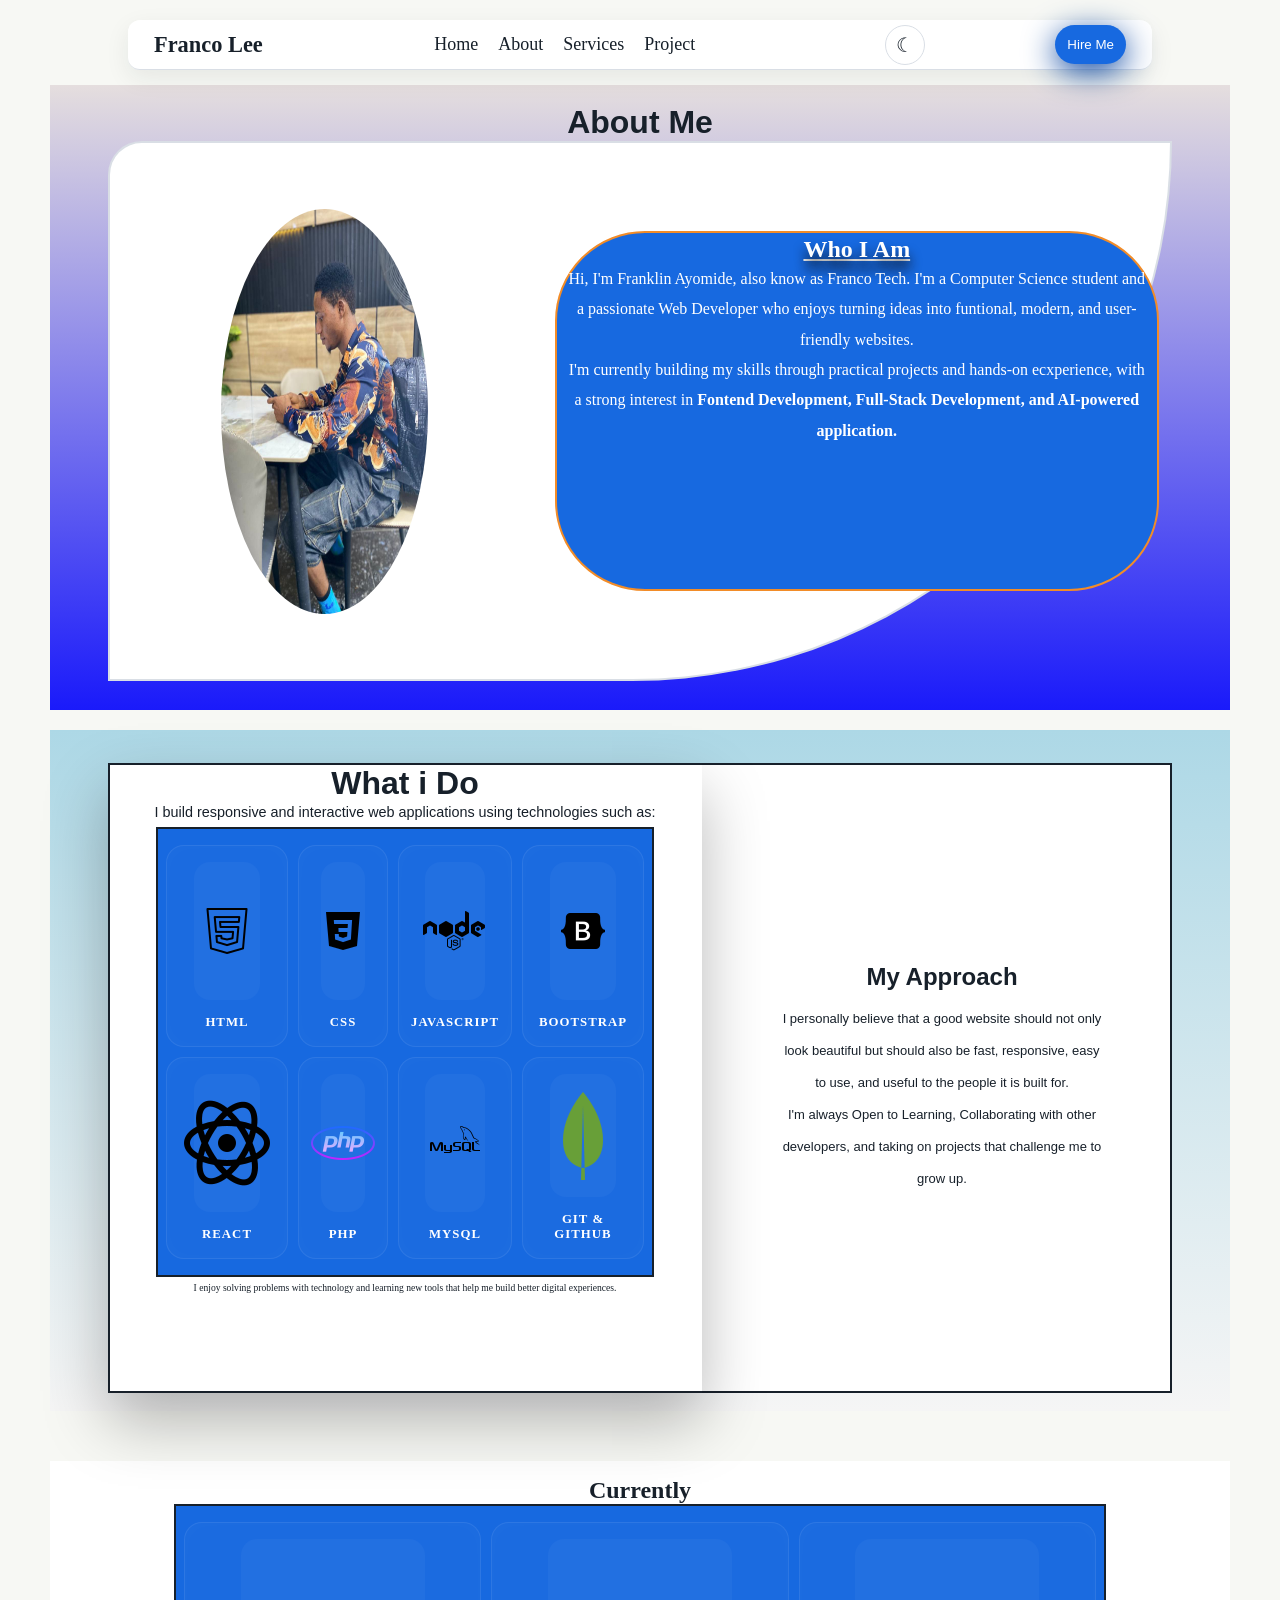
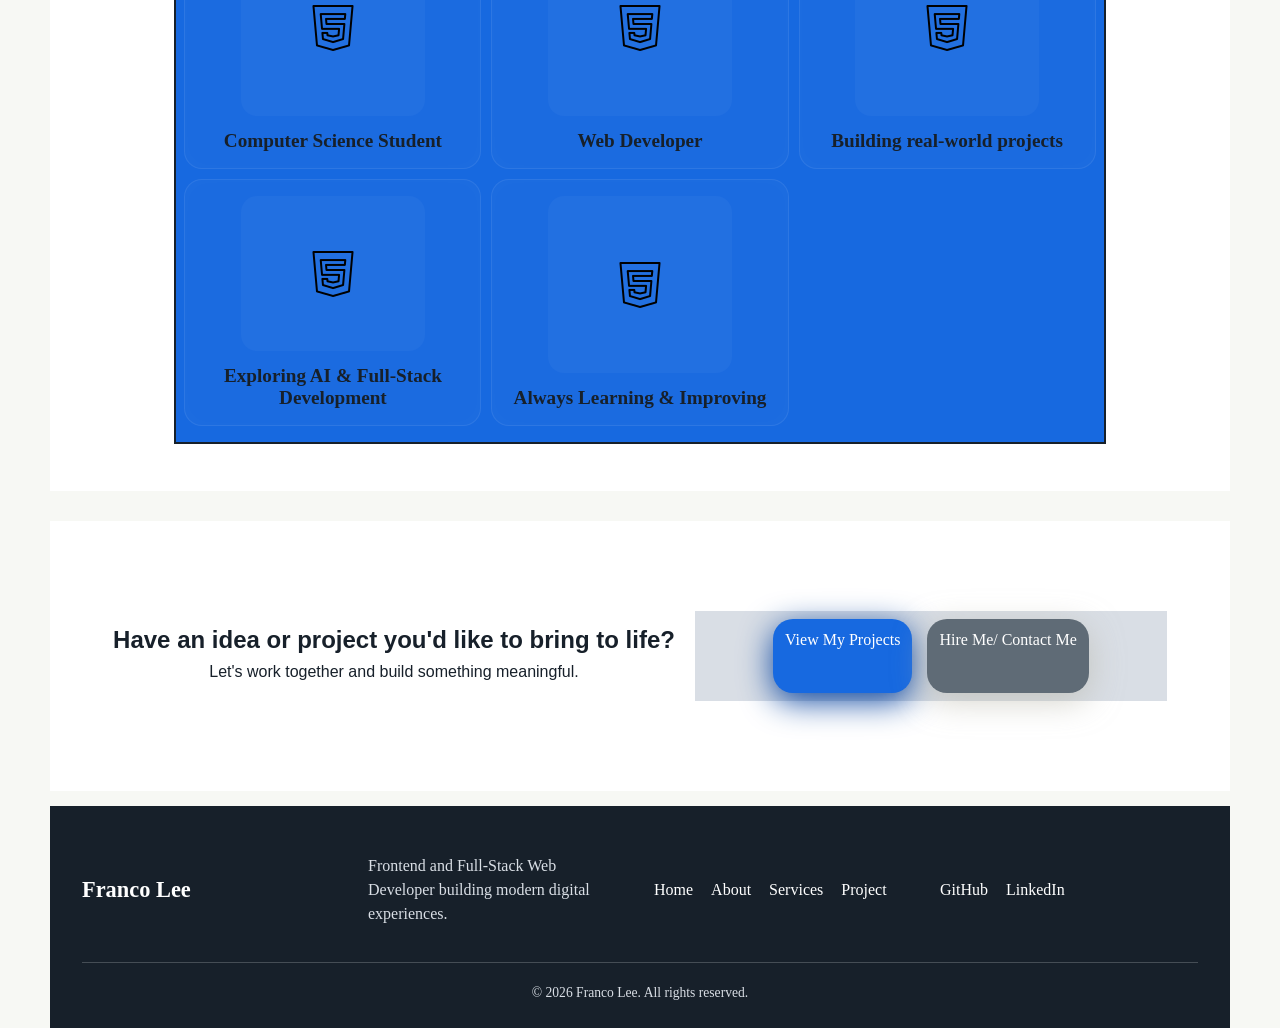
==== commit 2b54fe8e: "reupdate the responsive" ====
--- a/about.html
+++ b/about.html
@@ -222,9 +222,11 @@
         </p>
 
         <nav class="footer-links" aria-label="Footer navigation">
-          <a href="Landing.html">Home</a>
-          <a href="service.html">Skills</a>
-          <a href="contact.html">Contact</a>
+           <a href="Landing.html">Home</a>
+          <a href="about.html">About</a>
+
+          <a href="service.html">Services</a>
+          <a href="project.html">Project</a>
         </nav>
 
         <div class="footer-socials">
--- a/css/style.css
+++ b/css/style.css
@@ -314,35 +314,11 @@
     font-size: 1vh;
     font-weight: 800;
 }
-.card{
-   width: 100%; 
-   height: 700px;
-}  
-.card-child{
-     grid-template-columns: 1fr; 
-    height: auto; 
-
-}
-
-/* for contact */
-
-   .auth{
-   flex-direction: column;
-   height: 40vh;
-   
-}
-.auth-content{
-    margin: 50px auto; 
-}
-
-.auth form{
-    width: 120%;
-}
-
-}
-
-
-.card{
+
+}
+
+
+/* .card{
    width: 100%; 
    height: 100vh;
    margin: 0 auto;
@@ -426,6 +402,159 @@
 
 .cards-child-2 a:hover{
     background: var(--accent);
+} */
+ .card {
+  width: 100%;
+  min-height: 100vh;
+  margin: 20px auto 30px;
+  padding: 2rem 0;
+}
+
+.card h2 {
+  text-align: center;
+  margin-bottom: 2rem;
+  font-size: 2rem;
+  color: var(--text);
+}
+
+.card-child {
+  display: grid;
+  grid-template-columns: repeat(2, 1fr);
+  gap: 25px;
+  width: 80%;
+  max-width: 1000px;
+  margin: 0 auto;
+  padding: 1rem;
+}
+
+/* CARD */
+.cards {
+  position: relative;
+  background: var(--surface);
+  width: 100%;
+  min-height: 380px;
+  border-radius: 20px;
+  border: 2px solid transparent;
+  box-shadow: 0 5px 20px rgba(0, 0, 0, 0.08);
+
+  text-align: center;
+  padding: 2rem;
+
+  overflow: hidden;
+
+  transition:
+    transform 0.3s ease,
+    box-shadow 0.3s ease,
+    border-color 0.3s ease;
+}
+
+/* Hover */
+.cards:hover {
+  transform: translateY(-8px);
+  border-color: rgba(245, 210, 13, 0.7);
+  box-shadow: 0 15px 35px rgba(0, 0, 0, 0.15);
+}
+
+/* Image */
+.cards img {
+  width: 150px;
+  height: 150px;
+  object-fit: cover;
+  border-radius: 50%;
+
+  margin-bottom: 1rem;
+
+  transition: transform 0.3s ease;
+}
+
+.cards:hover img {
+  transform: scale(1.05);
+}
+
+/* Text section */
+.cards-child {
+  display: flex;
+  flex-direction: column;
+  justify-content: center;
+  align-items: center;
+
+  text-align: center;
+  line-height: 1.5;
+}
+
+.cards-child h2 {
+  font-size: 1.3rem;
+  margin: 0 0 0.5rem;
+}
+
+.cards-child small {
+  font-size: 0.85rem;
+  color: #777;
+}
+
+/* Button section */
+.cards-child-2 {
+  margin-top: 1.5rem;
+}
+
+.cards-child-2 a {
+  display: inline-block;
+
+  padding: 10px 20px;
+  border-radius: 10px;
+
+  background: var(--primary);
+  color: #fff;
+
+  text-decoration: none;
+
+  transition:
+    background 0.3s ease,
+    transform 0.3s ease,
+    box-shadow 0.3s ease;
+}
+
+.cards-child-2 a:hover {
+  background: var(--accent);
+  transform: translateY(-2px);
+  box-shadow: 0 5px 15px rgba(0, 0, 0, 0.15);
+}
+
+@media (max-width:768px) {
+    .card{
+   width: 100%; 
+   height: 700px;
+}  
+.card-child{
+     grid-template-columns: 1fr; 
+    height: auto; 
+
+}
+.cards{
+    padding: 2rem 1.5rem;
+}
+.cards-child{
+    line-height: 1;
+}
+
+
+/* for contact */
+
+   .auth{
+   flex-direction: column;
+   height: 40vh;
+   margin-bottom: 20px;
+   margin-top: 20px;
+   
+}
+.auth-content{
+    margin: 50px auto; 
+}
+
+.auth form{
+    width: 120%;
+}
+
 }
   
 
@@ -1516,7 +1645,7 @@
         width: 94%;
         height: auto;
         min-height: 0;
-        margin-top: 48px;
+        margin-bottom: 28px;
         padding: 24px 16px 0;
         flex-direction: column;
         gap: 12px;
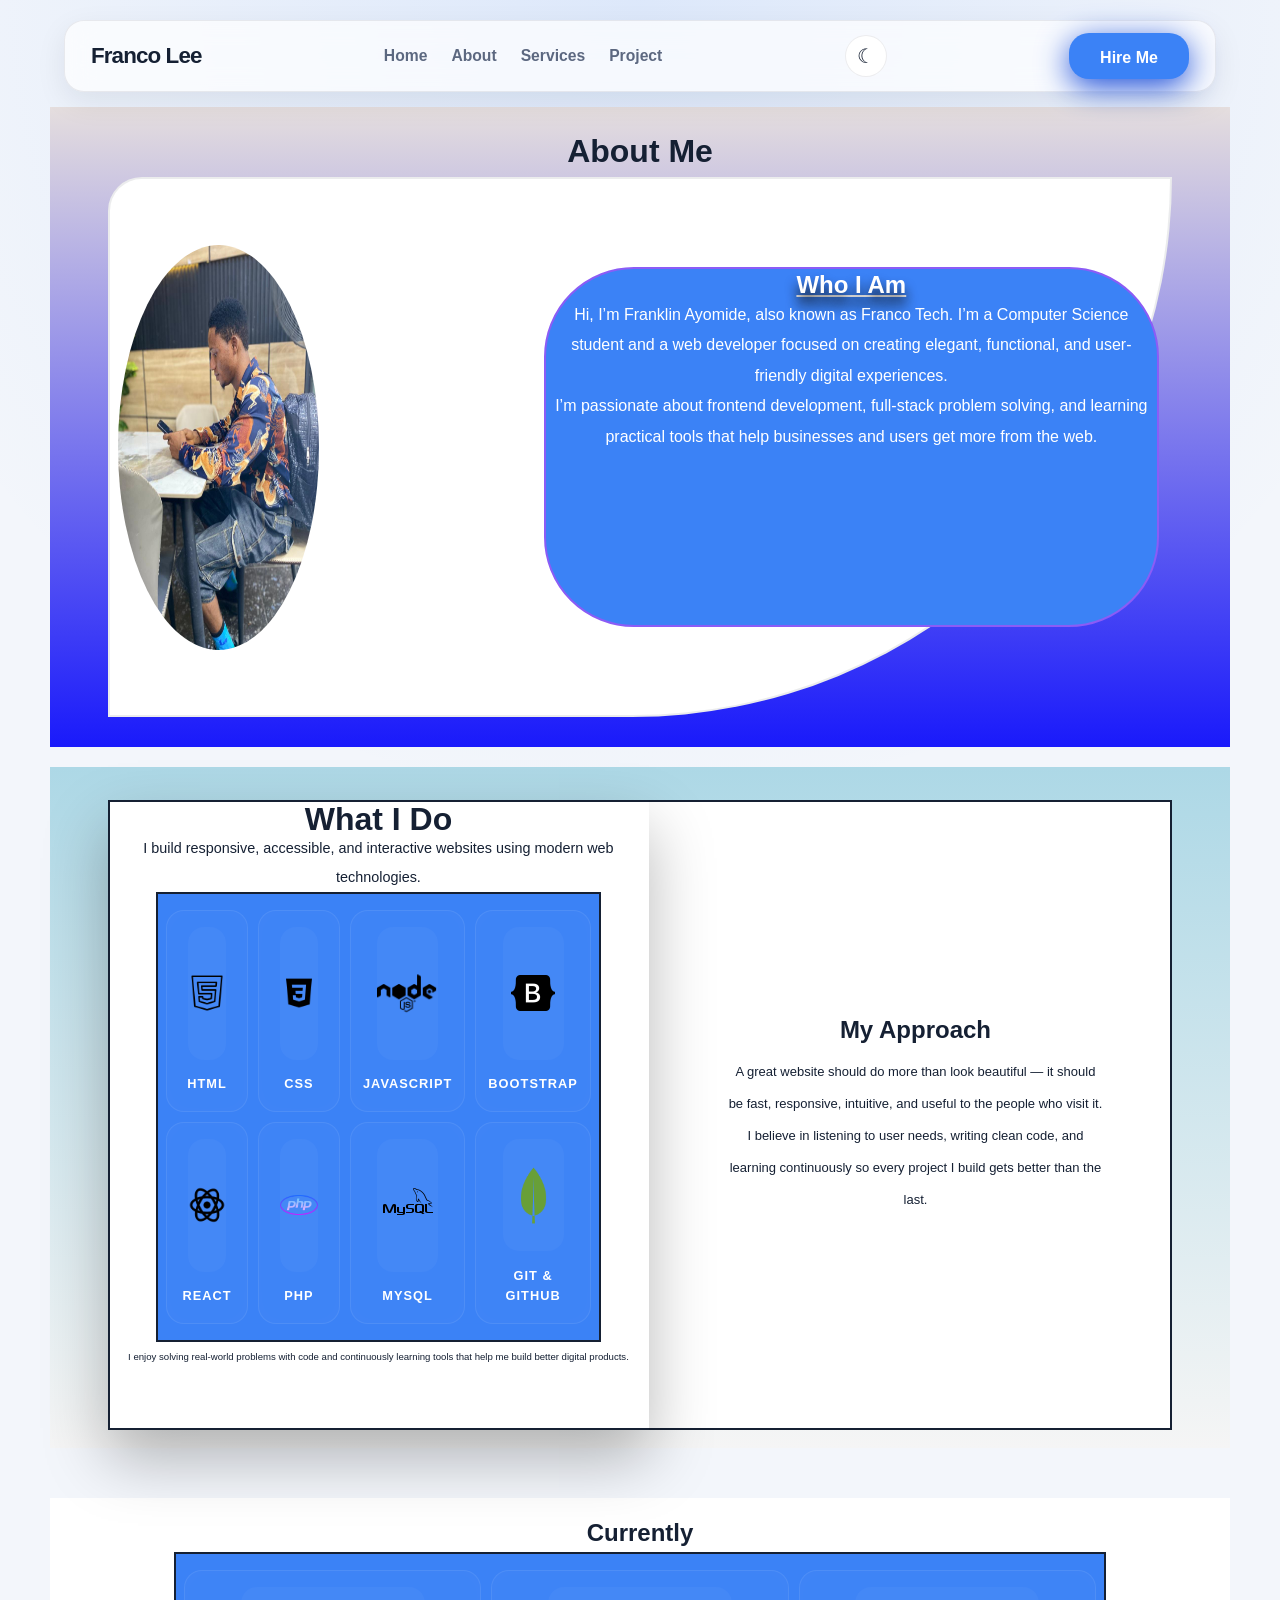
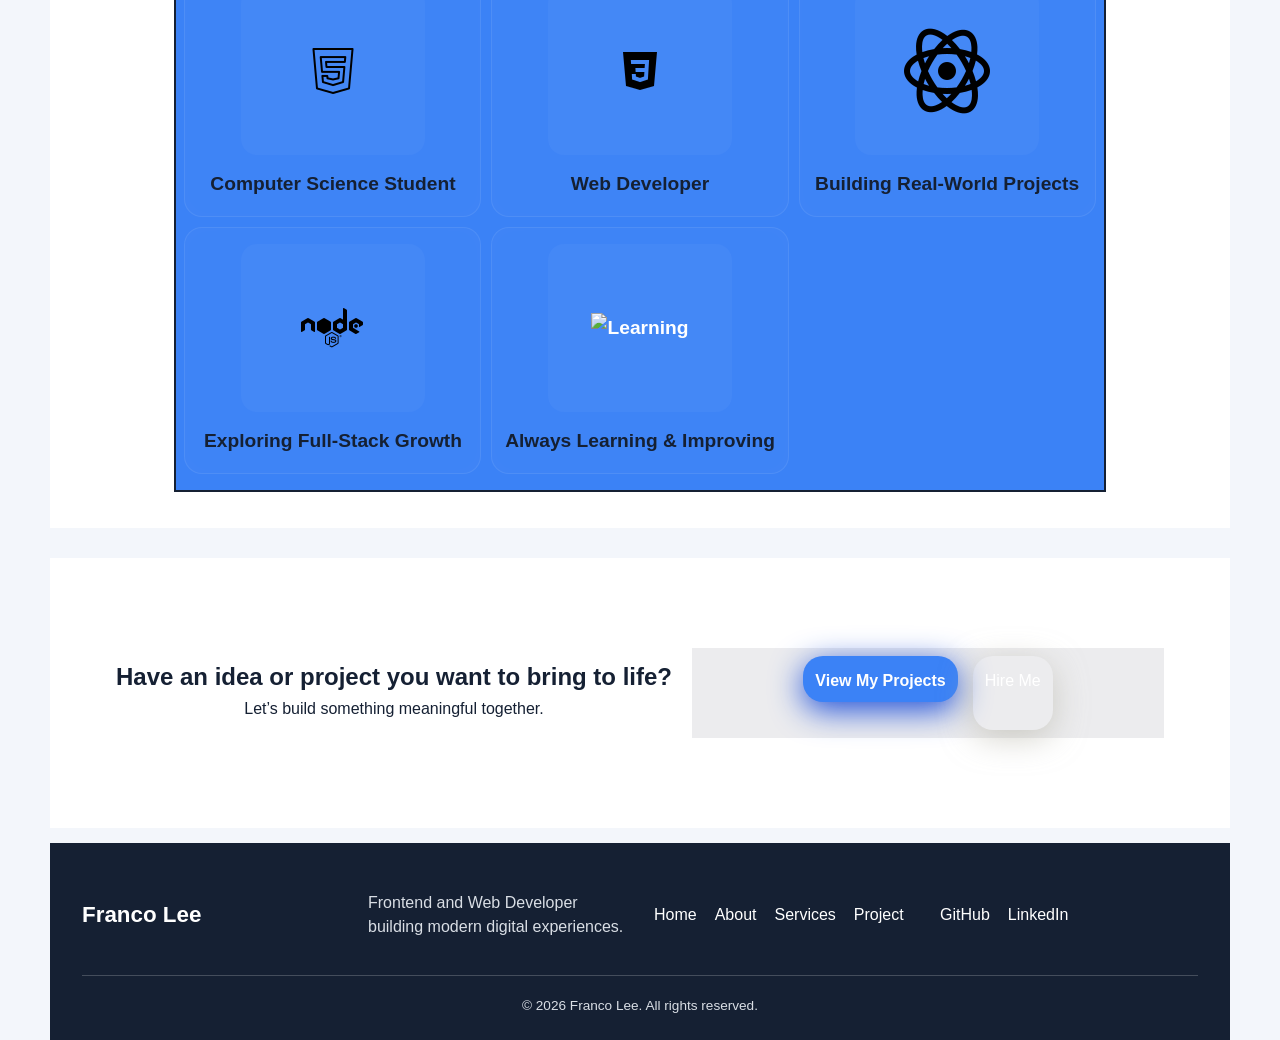
==== commit 5946cb07: "redisgn to another design" ====
--- a/about.html
+++ b/about.html
@@ -3,38 +3,21 @@
   <head>
     <meta charset="UTF-8" />
     <meta name="viewport" content="width=device-width, initial-scale=1.0" />
-    <title>about page</title>
+    <title>Franco Lee | About</title>
     <link rel="stylesheet" href="./css/style.css" />
-    <link rel="stylesheet" href="https://unpkg.com/aos@next/dist/aos.css" />
   </head>
   <body>
     <header>
-      <a
-        data-aos="fade-down"
-        data-aos-duration="1500"
-        href="assests/index2.html"
-        class="logo"
-        >Franco Lee</a
-      >
+      <a href="Landing.html" class="logo">Franco Lee</a>
       <nav>
         <ul>
-          <li data-aos="fade-down" data-aos-duration="2000">
-            <a href="Landing.html">Home</a>
-          </li>
-          <li data-aos="fade-down" data-aos-duration="2500">
-            <a href="about.html">About</a>
-          </li>
-          <li data-aos="fade-down" data-aos-duration="3000">
-            <a href="service.html">Services</a>
-          </li>
-          <li data-aos="fade-down" data-aos-duration="3500">
-            <a href="project.html">Project</a>
-          </li>
+          <li><a href="Landing.html">Home</a></li>
+          <li><a href="about.html">About</a></li>
+          <li><a href="service.html">Services</a></li>
+          <li><a href="project.html">Project</a></li>
         </ul>
       </nav>
       <button
-        data-aos="fade-down"
-        data-aos-duration="1500"
         class="theme-toggle"
         id="theme-toggle"
         type="button"
@@ -43,31 +26,27 @@
       >
         ☾
       </button>
-      <button onclick="location.href = `/contact.html`" class="btn-1">
-        Hire Me
-      </button>
+      <a href="contact.html" class="btn-1">Hire Me</a>
     </header>
+
     <main>
       <h1>About Me</h1>
       <div class="about">
         <div class="about-img">
-          <img src="assests/img/frank.jpeg" alt="frank about" />
+          <img src="assests/img/frank.jpeg" alt="Franco Lee portrait" />
         </div>
         <div class="about-content">
           <h4>Who I Am</h4>
           <div>
             <blockquote>
-              Hi, I'm Franklin Ayomide, also know as Franco Tech. I'm a Computer
-              Science student and a passionate Web Developer who enjoys turning
-              ideas into funtional, modern, and user-friendly websites.
+              Hi, I’m Franklin Ayomide, also known as Franco Tech. I’m a
+              Computer Science student and a web developer focused on creating
+              elegant, functional, and user-friendly digital experiences.
             </blockquote>
             <blockquote>
-              I'm currently building my skills through practical projects and
-              hands-on ecxperience, with a strong interest in
-              <b
-                >Fontend Development, Full-Stack Development, and AI-powered
-                application.</b
-              >
+              I’m passionate about frontend development, full-stack problem
+              solving, and learning practical tools that help businesses and
+              users get more from the web.
             </blockquote>
           </div>
         </div>
@@ -78,50 +57,50 @@
       <div class="about-2-content">
         <div class="about-container">
           <div class="about-container-content">
-            <h2>What i Do</h2>
+            <h2>What I Do</h2>
             <p>
-              I build responsive and interactive web applications using
-              technologies such as:
+              I build responsive, accessible, and interactive websites using
+              modern web technologies.
             </p>
           </div>
+
           <div class="about-card">
             <div class="about-cards">
               <div class="about-icon">
-                <img src="assests/img/icons8-html-50.png" alt="html" />
+                <img src="assests/img/icons8-html-50.png" alt="HTML" />
               </div>
               <h3>HTML</h3>
             </div>
             <div class="about-cards">
               <div class="about-icon">
-                <img src="assests/img/icons8-css-50.png" alt="css" />
+                <img src="assests/img/icons8-css-50.png" alt="CSS" />
               </div>
               <h3>CSS</h3>
             </div>
             <div class="about-cards">
               <div class="about-icon">
-                <img src="assests/img/icons8-nodejs-64.png" alt="Node.js" />
-              </div>
-
-              <h3>JAVASCRIPT</h3>
+                <img src="assests/img/icons8-nodejs-64.png" alt="JavaScript" />
+              </div>
+              <h3>JavaScript</h3>
             </div>
             <div class="about-cards">
               <div class="about-icon">
                 <img
                   src="assests/img/icons8-bootstrap-50.png"
-                  alt="bootstrap"
+                  alt="Bootstrap"
                 />
               </div>
-              <h3>BOOTSTRAP</h3>
-            </div>
-            <div class="about-cards">
-              <div class="about-icon">
-                <img src="assests/img/icons8-react-96.png" alt="react" />
-              </div>
-              <h3>REACT</h3>
-            </div>
-            <div class="about-cards">
-              <div class="about-icon">
-                <img src="assests/img/icons8-php-64.png" alt="php" />
+              <h3>Bootstrap</h3>
+            </div>
+            <div class="about-cards">
+              <div class="about-icon">
+                <img src="assests/img/icons8-react-96.png" alt="React" />
+              </div>
+              <h3>React</h3>
+            </div>
+            <div class="about-cards">
+              <div class="about-icon">
+                <img src="assests/img/icons8-php-64.png" alt="PHP" />
               </div>
               <h3>PHP</h3>
             </div>
@@ -129,33 +108,32 @@
               <div class="about-icon">
                 <img src="assests/img/icons8-mysql-logo-50.png" alt="MySQL" />
               </div>
-              <h3>MYSQL</h3>
+              <h3>MySQL</h3>
             </div>
             <div class="about-cards">
               <div class="about-icon">
                 <img src="assests/img/icons8-mongo-db-96.png" alt="MongoDB" />
               </div>
-              <h3>GIT & GITHUB</h3>
-            </div>
-          </div>
-          <small
-            >I enjoy solving problems with technology and learning new tools
-            that help me build better digital experiences.</small
-          >
-        </div>
-
-        <!-- Approach -->
+              <h3>Git & GitHub</h3>
+            </div>
+          </div>
+
+          <small>
+            I enjoy solving real-world problems with code and continuously
+            learning tools that help me build better digital products.
+          </small>
+        </div>
+
         <div class="about-2-approach">
           <h2>My Approach</h2>
           <blockquote>
-            I personally believe that a good website should not only look
-            beautiful but should also be fast, responsive, easy to use, and
-            useful to the people it is built for.
+            A great website should do more than look beautiful — it should be
+            fast, responsive, intuitive, and useful to the people who visit it.
           </blockquote>
-
           <blockquote>
-            I'm always Open to Learning, Collaborating with other developers,
-            and taking on projects that challenge me to grow up.
+            I believe in listening to user needs, writing clean code, and
+            learning continuously so every project I build gets better than the
+            last.
           </blockquote>
         </div>
       </div>
@@ -167,31 +145,31 @@
         <div class="about-3-card">
           <div class="about-3-cards">
             <div class="about-3-icon">
-              <img src="assests/img/icons8-html-50.png" alt="html" />
+              <img src="assests/img/icons8-html-50.png" alt="Student" />
             </div>
             <h3>Computer Science Student</h3>
           </div>
           <div class="about-3-cards">
             <div class="about-3-icon">
-              <img src="assests/img/icons8-html-50.png" alt="html" />
+              <img src="assests/img/icons8-css-50.png" alt="Developer" />
             </div>
             <h3>Web Developer</h3>
           </div>
           <div class="about-3-cards">
             <div class="about-3-icon">
-              <img src="assests/img/icons8-html-50.png" alt="html" />
-            </div>
-            <h3>Building real-world projects</h3>
-          </div>
-          <div class="about-3-cards">
-            <div class="about-3-icon">
-              <img src="assests/img/icons8-html-50.png" alt="html" />
-            </div>
-            <h3>Exploring AI & Full-Stack Development</h3>
-          </div>
-          <div class="about-3-cards">
-            <div class="about-3-icon">
-              <img src="assests/img/icons8-html-50.png" alt="html" />
+              <img src="assests/img/icons8-react-96.png" alt="Projects" />
+            </div>
+            <h3>Building Real-World Projects</h3>
+          </div>
+          <div class="about-3-cards">
+            <div class="about-3-icon">
+              <img src="assests/img/icons8-nodejs-64.png" alt="Full-stack" />
+            </div>
+            <h3>Exploring Full-Stack Growth</h3>
+          </div>
+          <div class="about-3-cards">
+            <div class="about-3-icon">
+              <img src="assests/img/icons8-github-96.png" alt="Learning" />
             </div>
             <h3>Always Learning & Improving</h3>
           </div>
@@ -202,29 +180,24 @@
     <section class="about4">
       <div class="about-4">
         <div class="about-4-content">
-          <h2>Have an idea or project you'd like to bring to life?</h2>
-          <p>Let's work together and build something meaningful.</p>
+          <h2>Have an idea or project you want to bring to life?</h2>
+          <p>Let’s build something meaningful together.</p>
         </div>
         <div class="about-btn">
           <a href="project.html" class="btn-1">View My Projects</a>
-          <a href="contact.html" class="btn-2">Hire Me/ Contact Me</a>
+          <a href="contact.html" class="btn-2">Hire Me</a>
         </div>
       </div>
     </section>
 
     <footer class="site-footer reveal">
       <div class="footer-content">
-        <a href="assests/index2.html" class="footer-logo">Franco Lee</a>
-
-        <p>
-          Frontend and Full-Stack Web Developer building modern digital
-          experiences.
-        </p>
+        <a href="Landing.html" class="footer-logo">Franco Lee</a>
+        <p>Frontend and Web Developer building modern digital experiences.</p>
 
         <nav class="footer-links" aria-label="Footer navigation">
-           <a href="Landing.html">Home</a>
+          <a href="Landing.html">Home</a>
           <a href="about.html">About</a>
-
           <a href="service.html">Services</a>
           <a href="project.html">Project</a>
         </nav>
@@ -234,14 +207,12 @@
             href="https://github.com/"
             target="_blank"
             rel="noopener noreferrer"
-            aria-label="GitHub profile"
             >GitHub</a
           >
           <a
             href="https://www.linkedin.com/"
             target="_blank"
             rel="noopener noreferrer"
-            aria-label="LinkedIn profile"
             >LinkedIn</a
           >
         </div>
@@ -251,9 +222,5 @@
     </footer>
     <script src="./js/theme-toggle.js" defer></script>
     <script src="./js/scroll-reveal.js" defer></script>
-    <script src="https://unpkg.com/aos@next/dist/aos.js"></script>
-    <script>
-      AOS.init();
-    </script>
   </body>
 </html>
--- a/css/style.css
+++ b/css/style.css
@@ -1,320 +1,493 @@
 :root {
-  --background: #f7f8f4;
+  --background: #f3f6fb;
+  --background-strong: #0d1424;
   --surface: #ffffff;
-  --text: #17202a;
-  --muted-text: #5f6b76;
-  --primary: #1769e0;
-  --primary-dark: #0d47a1;
-  --accent: #f28c28;
-  --border: #d9dee5;
+  --surface-soft: #eef4ff;
+  --text: #152033;
+  --text-soft: #5c6880;
+  --primary: #3b82f6;
+  --primary-dark: #1d4ed8;
+  --accent: #8b5cf6;
+  --accent-soft: #dbeafe;
+  --border: rgba(17, 24, 39, 0.08);
+  --shadow: rgba(15, 23, 42, 0.14);
 }
 :root[data-theme="dark"] {
-    --background: #101820;
-    --surface: #1b2733;
-    --text: #f2f5f7;
-    --muted-text: #b8c3cc;
-    --border: #354452;
-}
-*{
-    box-sizing: border-box;
-    border: 0 solid;
-    margin: 0;
-    padding: 0;
-}
-html{
-    scroll-behavior: smooth;
-}
-.reveal {
-    opacity: 1;
-    transform: none;
-}
-
-.js-enabled .reveal {
-    opacity: 0;
-    transform: translateY(28px);
-    transition: opacity 700ms ease, transform 700ms ease;
-}
-
-.js-enabled .reveal.is-visible {
-    opacity: 1;
-    transform: translateY(0);
-}
-
-@media (prefers-reduced-motion: reduce) {
-    .js-enabled .reveal,
-    .js-enabled .reveal.is-visible {
-        opacity: 1;
-        transform: none;
-        transition: none;
-    }
-}
-body{
-    background: var(--background);
-    color: var(--text);
-    height: 100vh;
-    transition: background-color 250ms ease, color 250ms ease;
-}
-header{
+  --background: #0b1220;
+  --background-strong: #111827;
+  --surface: #121c2d;
+  --surface-soft: #1a2940;
+  --text: #edf3ff;
+  --text-soft: #b5c0d1;
+  --primary: #60a5fa;
+  --primary-dark: #2563eb;
+  --accent: #a78bfa;
+  --accent-soft: rgba(96, 165, 250, 0.12);
+  --border: rgba(148, 163, 184, 0.18);
+  --shadow: rgba(2, 6, 23, 0.45);
+}
+
+* {
+  box-sizing: border-box;
+  border: 0 solid;
+  margin: 0;
+  padding: 0;
+}
+html {
+  scroll-behavior: smooth;
+}
+body {
+  background: radial-gradient(circle at top, rgba(59, 130, 246, 0.12), transparent 30%), var(--background);
+  color: var(--text);
+  min-height: 100vh;
+  transition: background-color 250ms ease, color 250ms ease;
+  font-family: "Segoe UI", sans-serif;
+  line-height: 1.6;
+}
+
+img {
+  max-width: 100%;
+  display: block;
+}
+
+a {
+  text-decoration: none;
+}
+
+header {
+  display: flex;
+  flex: auto;
+  justify-content: space-between;
+  align-items: center;
+  padding: 0 26px;
+  margin: 20px auto 0;
+  width: min(1160px, 90%);
+  height: 72px;
+  background: rgba(255, 255, 255, 0.7);
+  border: 1px solid var(--border);
+  border-radius: 20px;
+  position: sticky;
+  top: 12px;
+  z-index: 1000;
+  box-shadow: 0 10px 30px rgba(15, 23, 42, 0.08);
+  backdrop-filter: blur(14px);
+}
+
+:root[data-theme="dark"] header {
+  background: rgba(18, 28, 45, 0.75);
+}
+
+.logo {
+  font-size: 1.4rem;
+  font-weight: 900;
+  color: var(--text);
+  letter-spacing: -0.04em;
+}
+
+nav ul {
+  display: flex;
+  justify-content: center;
+  align-items: center;
+  gap: 1.5rem;
+  list-style: none;
+}
+
+nav ul li a {
+  color: var(--text-soft);
+  font-size: 0.98rem;
+  font-weight: 600;
+  transition: color 0.25s ease;
+}
+
+nav ul li a:hover {
+  color: var(--primary);
+}
+.header-button{
     display: flex;
     justify-content: space-between;
-    align-items: center;
-    padding: 0 26px;
-    margin:0 auto;
-    margin-top: 20px;
-    width: 80%;
-    height: 50px;
-    background: color-mix(in srgb, var(--surface) 94%, transparent);
-    border-bottom: 1px solid var(--border);
-    border-radius: 12px;
-    position: sticky;
-    top: 12px;
-    z-index: 1000;
-    box-shadow: 0 8px 24px rgba(23, 32, 42, 0.08);
-    backdrop-filter: blur(12px);
-    transition: background-color 250ms ease, box-shadow 250ms ease;
-}
-.logo{
-    font-size: 1.4rem;
-    font-weight: 900;
-    color: var(--text);
-    font-family: 'Inter'; 
-    font-style: normal;
-    text-decoration: none;
-}
-
-nav ul{
-    display: flex;
-    justify-content: center;
-    align-content: center;
-    align-items: center;
-    text-align: center;
-    gap: 6px 20px;
+    gap: 1.2rem;
+    text-align: center;
+}
+.theme-toggle {
+  display: grid;
+  place-items: center;
+  width: 42px;
+  height: 42px;
+  border: 1px solid var(--border);
+  border-radius: 50%;
+  background: var(--surface);
+  color: var(--text);
+  cursor: pointer;
+  font-size: 1.25rem;
+  transition: transform 0.25s ease, background 0.25s ease;
+}
+
+.theme-toggle:hover {
+  transform: translateY(-1px);
+  background: var(--primary);
+  color: #fff;
+}
+
+.btn-1 {
+  text-align: center;
+  align-items: center;
+  justify-content: center;
+  min-width: 120px;
+  height: 46px;
+  padding: 0 1.25rem;
+  border-radius: 999px;
+  background: linear-gradient(135deg, var(--primary), var(--accent));
+  color: #fff;
+  font-weight: 700;
+  box-shadow: 0 18px 35px rgba(59, 130, 246, 0.25);
+}
+/* HERO STYLING */
+.hero {
+  width: min(1160px, 90%);
+  margin: 56px auto 0;
+  padding: 24px;
+  display: flex;
+  justify-content: space-between;
+  align-items: stretch;
+  gap: 28px;
+  border-radius: 32px;
+}
+
+.hero-img {
+  width: 42%;
+  min-height: 560px;
+  background: url(../assests/img/frank.jpeg) center/cover no-repeat;
+  border-radius: 28px;
+  box-shadow: 0 24px 55px rgba(15, 23, 42, 0.15);
+  border: 1px solid rgba(255, 255, 255, 0.25);
+}
+
+.hero-box {
+  width: 58%;
+  min-height: 560px;
+  border-radius: 28px;
+  background: linear-gradient(135deg, #0f172a 0%, #1d4ed8 38%, #7c3aed 100%);
+  padding: 52px 42px 28px;
+  display: flex;
+  flex-direction: column;
+  justify-content: center;
+  box-shadow: 0 30px 60px rgba(37, 99, 235, 0.2);
+}
+
+.eyebrow {
+  display: inline-block;
+  padding: 0.5rem 0.9rem;
+  border-radius: 999px;
+  background: rgba(255, 255, 255, 0.12);
+  border: 1px solid rgba(255, 255, 255, 0.18);
+  color: rgba(255, 255, 255, 0.9);
+  font-size: 0.75rem;
+  font-weight: 700;
+  letter-spacing: 0.12em;
+  text-transform: uppercase;
+  margin-bottom: 1rem;
+}
+
+.hero-content {
+  color: #fff;
+}
+
+.hero-content h4 {
+  font-size: 1.15rem;
+  font-weight: 600;
+  margin-bottom: 1rem;
+}
+
+.hero-content h1 {
+  font-size: clamp(2.15rem, 3vw, 4rem);
+  line-height: 1.08;
+  letter-spacing: -0.06em;
+  font-weight: 800;
+  margin-bottom: 1.1rem;
+}
+
+.hero-content h3 {
+  max-width: 650px;
+  font-size: 1.05rem;
+  color: rgba(255, 255, 255, 0.85);
+  line-height: 1.7;
+  margin-bottom: 1.2rem;
+}
+
+.hero-content blockquote {
+  font-size: 1rem;
+  color: rgba(255, 255, 255, 0.82);
+  line-height: 1.7;
+  border-left: 2px solid rgba(255, 255, 255, 0.6);
+  padding-left: 1rem;
+  max-width: 620px;
+}
+
+.btn {
+  width: 100%;
+  display: flex;
+  gap: 18px;
+  margin-top: 2rem;
+}
+
+.btn1,
+.btn2 {
+  flex: 1;
+  display: inline-flex;
+  align-items: center;
+  justify-content: center;
+  min-height: 58px;
+  border-radius: 16px;
+  font-weight: 700;
+  transition: transform 0.25s ease, box-shadow 0.25s ease;
+}
+
+.btn1 {
+  background: #fff;
+  color: #0f172a;
+  box-shadow: 0 18px 30px rgba(15, 23, 42, 0.18);
+}
+
+.btn2 {
+  background: rgba(255, 255, 255, 0.08);
+  border: 1px solid rgba(255, 255, 255, 0.26);
+  color: #fff;
+}
+
+.btn1:hover,
+.btn2:hover,
+.btn-1:hover,
+.cards-child-2 a:hover {
+  transform: translateY(-2px);
+}
+
+.brand-section {
+  width: min(1160px, 90%);
+  margin: 80px auto 0;
+  padding: 28px 0 0;
+}
+
+.section-heading {
+  text-align: center;
+  margin-bottom: 28px;
+}
+
+.section-tag {
+  display: inline-block;
+  margin-bottom: 0.7rem;
+  color: var(--primary);
+  font-size: 0.75rem;
+  letter-spacing: 0.14em;
+  text-transform: uppercase;
+  font-weight: 800;
+}
+
+.section-heading h2 {
+  font-size: clamp(2rem, 3vw, 3rem);
+  letter-spacing: -0.05em;
+}
+
+.brand-grid {
+  display: grid;
+  grid-template-columns: repeat(3, minmax(0, 1fr));
+  gap: 22px;
+}
+
+.brand-card {
+  background: linear-gradient(180deg, rgba(255,255,255,0.72), rgba(255,255,255,0.94));
+  border: 1px solid var(--border);
+  border-radius: 24px;
+  padding: 28px 22px;
+  box-shadow: 0 16px 35px rgba(15, 23, 42, 0.05);
+}
+
+:root[data-theme="dark"] .brand-card {
+  background: linear-gradient(180deg, rgba(18, 28, 45, 0.82), rgba(18, 28, 45, 1));
+}
+
+.brand-icon {
+  display: inline-flex;
+  align-items: center;
+  justify-content: center;
+  width: 52px;
+  height: 52px;
+  border-radius: 14px;
+  background: linear-gradient(135deg, var(--accent-soft), rgba(59,130,246,0.08));
+  color: var(--primary-dark);
+  font-size: 0.9rem;
+  font-weight: 800;
+  margin-bottom: 1rem;
+}
+
+.brand-card h3 {
+  margin-bottom: 0.7rem;
+  font-size: 1.3rem;
+}
+
+.brand-card p {
+  color: var(--text-soft);
+  line-height: 1.7;
+}
+
+.brand-metrics {
+  display: grid;
+  grid-template-columns: repeat(3, minmax(0, 1fr));
+  gap: 18px;
+  margin-top: 24px;
+}
+
+.metric-box {
+  background: var(--surface-soft);
+  border: 1px solid var(--border);
+  border-radius: 20px;
+  padding: 24px 20px;
+  text-align: center;
+}
+
+.metric-box strong {
+  display: block;
+  font-size: clamp(1.8rem, 2vw, 2.5rem);
+  margin-bottom: 0.2rem;
+  letter-spacing: -0.06em;
+}
+
+.metric-box span {
+  color: var(--text-soft);
+  font-weight: 600;
+}
+
+.card {
+  width: min(1160px, 90%);
+  min-height: auto;
+  margin: 80px auto 30px;
+  padding: 2rem 0;
+}
+
+.card h2 {
+  text-align: center;
+  margin-bottom: 2rem;
+  font-size: clamp(2rem, 3vw, 2.7rem);
+  letter-spacing: -0.05em;
+}
+
+.card-child {
+  display: grid;
+  grid-template-columns: repeat(2, minmax(0, 1fr));
+  gap: 25px;
+  width: 100%;
+  margin: 0 auto;
+  padding: 1rem 0;
+}
+
+.cards {
+  position: relative;
+  background: var(--surface);
+  width: 100%;
+  min-height: 380px;
+  border-radius: 24px;
+  border: 1px solid var(--border);
+  box-shadow: 0 16px 32px rgba(15, 23, 42, 0.06);
+  text-align: center;
+  padding: 2rem;
+  overflow: hidden;
+  transition: transform 0.3s ease, box-shadow 0.3s ease;
+}
+
+.cards:hover {
+  transform: translateY(-6px);
+  box-shadow: 0 20px 40px rgba(15, 23, 42, 0.12);
+}
+
+.cards img {
+  width: 150px;
+  height: 150px;
+  object-fit: cover;
+  border-radius: 50%;
+  margin: 0 auto 1rem;
+  border: 4px solid rgba(59, 130, 246, 0.12);
+}
+
+.cards-child {
+  display: flex;
+  flex-direction: column;
+  justify-content: center;
+  align-items: center;
+  text-align: center;
+  line-height: 1.6;
+}
+
+.cards-child h2 {
+  font-size: 1.25rem;
+  margin: 0 0 0.6rem;
+}
+
+.cards-child small {
+  font-size: 0.9rem;
+  color: var(--text-soft);
+}
+
+.cards-child-2 {
+  margin-top: 1.5rem;
+}
+
+.cards-child-2 a {
+  display: inline-block;
+  padding: 12px 20px;
+  border-radius: 12px;
+  background: linear-gradient(135deg, var(--primary), var(--accent));
+  color: #fff;
+  font-weight: 700;
+  box-shadow: 0 12px 24px rgba(59,130,246,0.2);
+}
+
+@media (max-width: 768px) {
+  body {
+    min-height: 100vh;
+  }
+
+  /* header {
+    width: min(94%, 800px);
+    padding: 1rem 1rem 1.1rem;
+    gap: 0.8rem;
+    flex-wrap:wrap;
+    height: 100%;
+  } */
+
+
+
+  nav ul {
+    
+    gap: 0.7rem 1rem;
+  }
+
+  .hero {
+    flex-direction: column;
+    width: min(94%, 800px);
+  }
+
+  .hero-img,
+  .hero-box {
     width: 100%;
-    padding: 6px;
-    margin-right: 70px;
-
-}
-nav ul li{
-    list-style:none;
-}
-nav ul li a{
-    font-size: 18px;
-    color: var(--text);
-    font-style: normal;
-    font-stretch: 100%;
-    font-display: swap;
-    font-family: 'Inter';
-    text-decoration: none;
-    transition: transform 3s ease;
-}
-nav ul li a:hover{
-    border-bottom: 2px solid blue;
-    color: #e8a020;
-     border-bottom: 2px solid var(--primary);
-     color: var(--accent);
-}
-.theme-toggle {
-    display: grid;
-    place-items: center;
-    width: 40px;
-    height: 40px;
-    margin-left: 18px;
-    border: 1px solid var(--border);
-    border-radius: 50%;
-    background: var(--surface);
-    color: var(--text);
-    cursor: pointer;
-    font-size: 1.25rem;
-    line-height: 1;
-    transition: background-color 250ms ease, color 250ms ease, transform 250ms ease;
-}
-.theme-toggle:hover {
-    background: var(--primary);
-    color: #fff;
-    transform: rotate(12deg);
-}
-.hero{
-   width: 85%; 
-   margin: 50px auto 0 auto;
-   padding: 20px;
-   display: flex;
-   justify-content: space-between;
-   gap: 15px;
-   /* margin-top: 50px; */
-   border-radius: 30px;
-}
-.hero-img{
-    width: 45%;
-    height: 60vh;
-    border-top-left-radius: 30px;
-    background: url(../assests/img/frank.jpeg);
-    background-size: cover;
-    border-radius: 20px;
-    transition: 0.3s ease all;
-    
-}
-.hero-img:hover{
-    transform: scale(1.02) ;
-}
-
-.hero-box{
-    width: 60%;
-    height: 60vh;
-    border-radius: 20px;
-    display:block;
-    align-items: center;
-    text-align: center;
-    padding: 0 auto;
-    /* background: radial-gradient(circle at center, blue,rgb(146, 101, 18))center center repeat; */
-    background: linear-gradient(135deg, var(--primary), var(--primary-dark));
-}
-.hero-content{
-   margin-top: 3px;
-   color: #fff;
-}
-.hero-content h4{
-    font-size: 2vh;
-}
-.hero-content h1{
-    font-size: 1.5em;
-    line-height: 35px;
-    font-style: italic;
-}
-.hero-content h3{
-    font-size: 10px;
-    line-height: 20px;
-}
-.hero-content blockquote{
-    font-weight: 600;
-    font-style: italic;
-    padding: 1rem;
-    margin-top: 10px;
-}
-.btn{
-    width: 70%;
-    margin: auto;
-    display: flex;
-    justify-content: center;
-    gap: 20px;
-    padding: 8px 12px;
-    margin-top: 20px;
-    transition: 3s ease all;
-}
-.btn:hover{
-    transform: scale(1.1);
-}
-.btn1 {
-    width: 40%;
-    height: 60px;
-    background: #c1cbe0;
-     background: var(--primary);
-    font-weight: 600;
-    border: 1px solid ;
-     border: 1px solid var(--primary);
-    
-}
-.btn1 a{
-    color: #fff;
-    text-decoration: none;
-    font-size: 2.5vh;
-    font-weight: 800;
-    
-}
-.btn1:hover{
-    background:  transparent;
-    border: 2px solid white;
-    color: #fff;
-    
-}
-.btn2{
-    width: 35%;
-    height: 60px;
-    border: 2px solid;
-    border-radius: 20px;
-    background: transparent;
-    transition: 3s ease;
-}
-.btn2 a{
-    color: white;
-    font-size: 2.5vh;
-    font-weight: 800;
-    text-decoration: none;
-}
-.btn2:hover{
-   background:  linear-gradient(yellow,red);
-    background: var(--accent);
-}
-.btn .btn1 .btn2 a{
-    text-decoration: none;
-}
-
-
-@media ( max-width:768px) {
-    .hero{
-     flex-direction: column;
-     width: 95%;
-     margin-top: 20px;
-     padding: 15px;
-        
-    }
-    .hero-img{
-        width: 100%;
-    }
-    .hero-box{
-        width: 100%;
-        height: 50vh;
-    }
-    .hero-content{
-   /* margin-top: 45px;
-   color: #fff; */
-   text-align: center;
-   align-content: center;
-   align-items: center;
-   margin-top: 50px;
-
-}
-
-.hero-content h4{
-    font-size: 1.2vh;
-}
-
-.hero-content h1{
-    font-size: 1em;
-    line-height: 10px;
-    font-style: italic;
-}
-.hero-content h3{
-    font-size: 0.5rem;
-    font-weight: bold;
-    font-family: 'Segoe UI', Tahoma, Geneva, Verdana, sans-serif;
-    line-height: 10px;
-}
-.hero-content blockquote{
-    font-weight: 600;
-    font-style: italic;
-    padding: 1rem;
-   
-}
-.btn{
-    width: 90%;
-    margin: auto;
-    display: flex;
-    justify-content: center;
-    gap: 20px;
-    padding: 8px 12px;
-    margin-top: 20px;
-    transition: 3s ease all;
-}
-.btn1 a{
-    font-size: 1vh;
-    font-weight: 800;
-    
-}
-.btn2 a{
-    font-size: 1vh;
-    font-weight: 800;
-}
-
+    min-height: 320px;
+  }
+
+  .hero-box {
+    padding: 32px 24px;
+  }
+
+  .btn {
+    flex-direction: row;
+  }
+
+  .brand-grid,
+  .brand-metrics,
+  .card-child {
+    grid-template-columns: 1fr;
+  }
+
+  .brand-card{
+    text-align: center;
+  }
 }
 
 
@@ -1763,14 +1936,38 @@
 }
 
 @media (max-width: 420px) {
-    .logo {
-        font-size: 1.1rem;
-    }
-
-    nav ul li a {
-        font-size: 13px;
-    }
-
+    /* .logo {
+        font-size: .1rem;
+    } */
+ header {
+    width: min(94%, 800px);
+    padding: 1rem 1rem 1.1rem;
+    flex-wrap: wrap;
+    height: auto;
+   
+  }
+  .logo{
+   font-size: 2.5rem;
+   margin-left: 50px;
+   margin-right: 0;
+  }
+  nav ul li a {
+        font-size: 20px;
+        
+    }
+  .header-button{
+    margin-left: 50px;
+    margin-right: 0;
+    margin-top: 10px;
+    margin-bottom: 0;
+    align-items: center;
+    align-content: center;
+  }
+  .btn-1{
+  min-width: 20%;
+  height: auto;
+    
+  }
     .hero-content h1 {
         font-size: 1.45rem;
     }
@@ -1781,4 +1978,3 @@
     }
 }
 
-
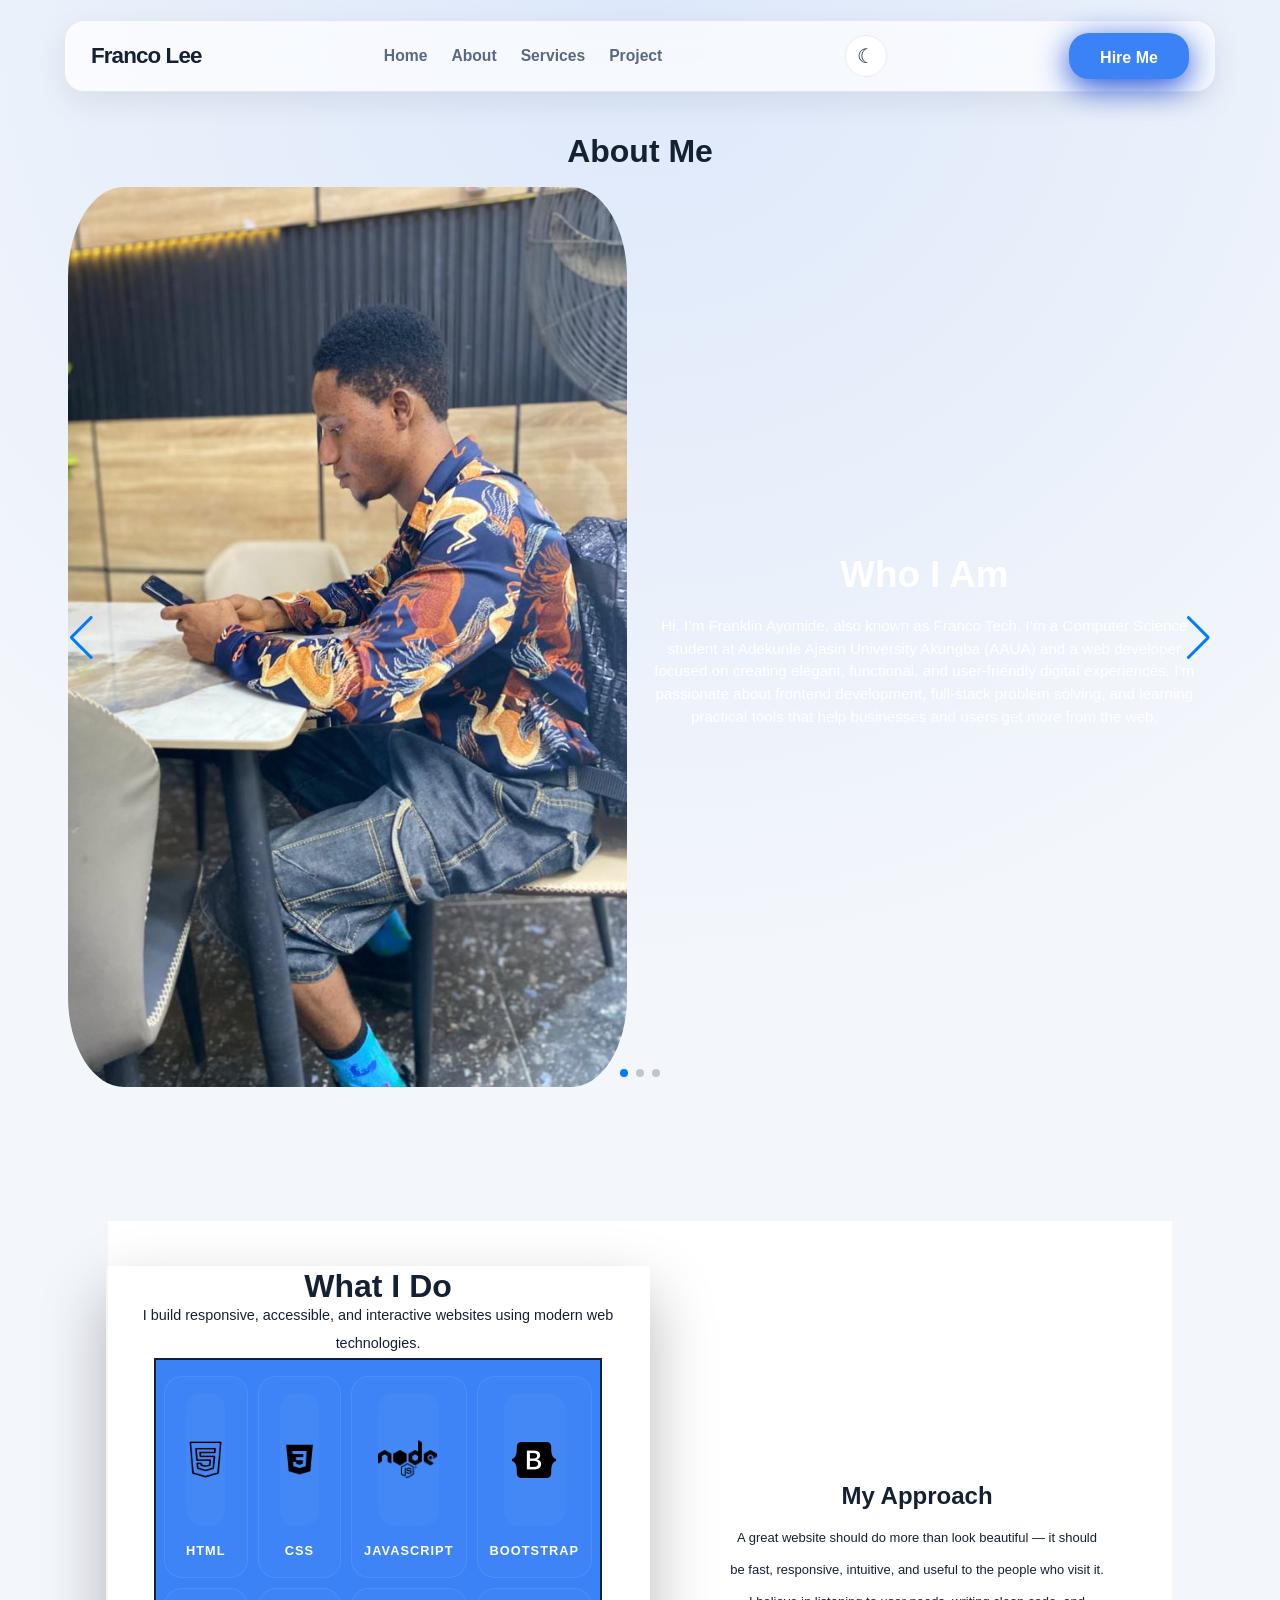
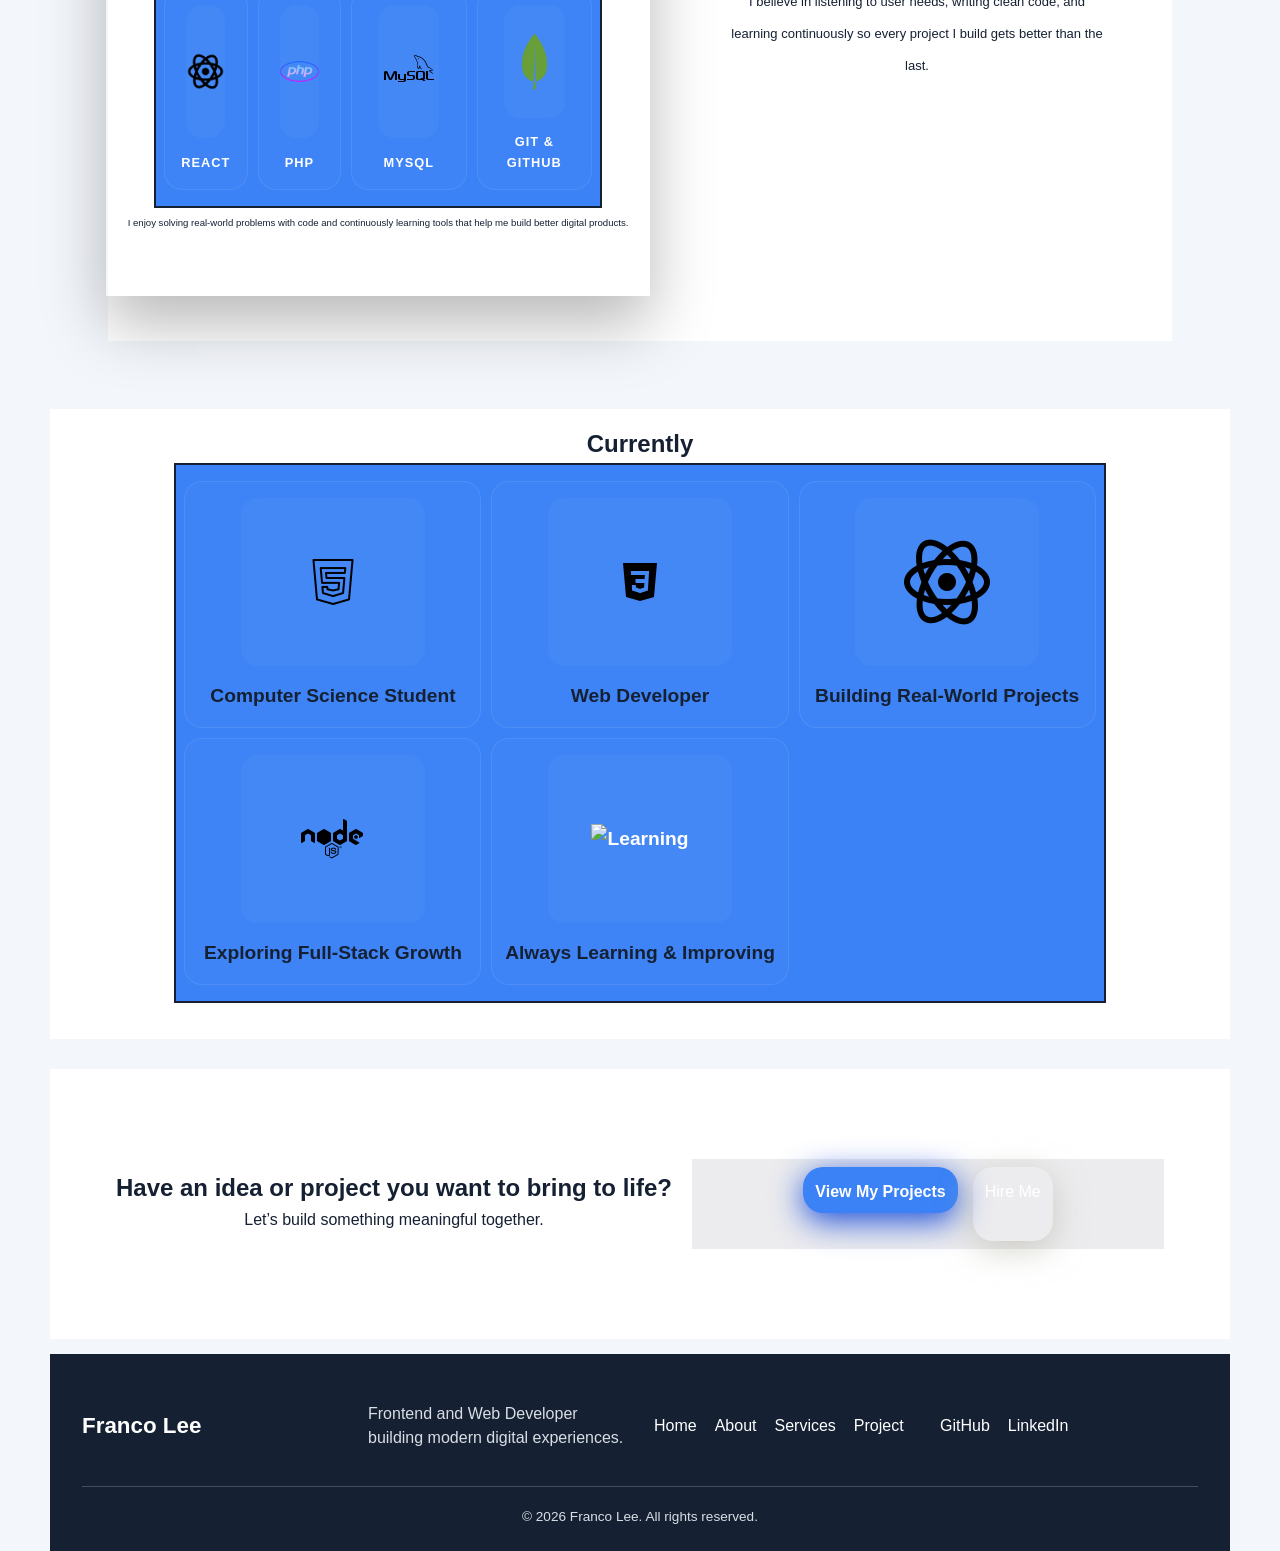
==== commit 66991617: "updating about" ====
--- a/about.html
+++ b/about.html
@@ -5,13 +5,18 @@
     <meta name="viewport" content="width=device-width, initial-scale=1.0" />
     <title>Franco Lee | About</title>
     <link rel="stylesheet" href="./css/style.css" />
+    <link
+      rel="stylesheet"
+      href="https://cdn.jsdelivr.net/npm/swiper@11/swiper-bundle.min.css"
+    />
   </head>
+
   <body>
     <header>
-      <a href="Landing.html" class="logo">Franco Lee</a>
+      <a href="landing.php" class="logo">Franco Lee</a>
       <nav>
         <ul>
-          <li><a href="Landing.html">Home</a></li>
+          <li><a href="landing.php">Home</a></li>
           <li><a href="about.html">About</a></li>
           <li><a href="service.html">Services</a></li>
           <li><a href="project.html">Project</a></li>
@@ -26,30 +31,89 @@
       >
         ☾
       </button>
-      <a href="contact.html" class="btn-1">Hire Me</a>
+      <a href="contact.php" class="btn-1">Hire Me</a>
     </header>
 
-    <main>
+    <main class="about">
       <h1>About Me</h1>
-      <div class="about">
-        <div class="about-img">
-          <img src="assests/img/frank.jpeg" alt="Franco Lee portrait" />
-        </div>
-        <div class="about-content">
-          <h4>Who I Am</h4>
-          <div>
-            <blockquote>
-              Hi, I’m Franklin Ayomide, also known as Franco Tech. I’m a
-              Computer Science student and a web developer focused on creating
-              elegant, functional, and user-friendly digital experiences.
-            </blockquote>
-            <blockquote>
-              I’m passionate about frontend development, full-stack problem
-              solving, and learning practical tools that help businesses and
-              users get more from the web.
-            </blockquote>
-          </div>
-        </div>
+      <div class="swiper">
+        <div class="swiper-wrapper">
+          <div class="swiper-slide">
+            <div class="about-swiper">
+              <div class="thumbails">
+                <img src="assests/img/frank.jpeg" alt="Franco Lee portrait" />
+              </div>
+
+              <div class="swiper-slide-content">
+                <h4>Who I Am</h4>
+
+                <blockquote>
+                  Hi, I’m Franklin Ayomide, also known as Franco Tech. I’m a
+                  Computer Science student at Adekunle Ajasin University Akungba
+                  (AAUA) and a web developer focused on creating elegant,
+                  functional, and user-friendly digital experiences. I’m
+                  passionate about frontend development, full-stack problem
+                  solving, and learning practical tools that help businesses and
+                  users get more from the web.
+                </blockquote>
+              </div>
+            </div>
+          </div>
+
+          <div class="swiper-slide">
+            <div class="about-swiper">
+              <div class="thumbails">
+                <img src="assests/img/image.png" alt="Franco Lee portrait" />
+              </div>
+
+              <div class="swiper-slide-content">
+                <h4>Developer Origin</h4>
+
+                <blockquote>
+                  In the Moment I heard about Web development and wanted to
+                  learn it, Then I started learning HTML and CSS in 2023. I have
+                  been learning since then on HTML and CSS. Until I participated
+                  in Siwes Programming at Dalse Tech Hub Akungba Akoko Ondo
+                  State Nigeria ,where I gained knowledge about Full-Stack
+                  Development. I started at 31th of March 2026 to September
+                  2026. I am currently learning more about full-stack
+                  development and building real-world projects.
+                </blockquote>
+              </div>
+            </div>
+          </div>
+
+          <div class="swiper-slide">
+            <div class="about-swiper">
+              <div class="thumbails">
+                <img src="assests/img/frank.jpeg" alt="Franco Lee portrait" />
+              </div>
+
+              <div class="swiper-slide-content">
+                <h4>What I Do</h4>
+
+                <blockquote>
+                  I build responsive, accessible, and interactive websites using
+                  modern web technologies. I enjoy solving real-world problems
+                  with code and continuously learning tools that help me build
+                  better digital productsv and looking toward Collaboration.
+                </blockquote>
+                <h4>Archivement</h4>
+                <blockquote>
+                  I have completed several projects that showcase my skills in
+                  web development. These projects include responsive websites,
+                  interactive applications, and Full-Stack solutions.
+                </blockquote>
+              </div>
+            </div>
+          </div>
+        </div>
+
+        <div class="swiper-pagination"></div>
+
+        <div class="swiper-button-prev"></div>
+
+        <div class="swiper-button-next"></div>
       </div>
     </main>
 
@@ -185,18 +249,18 @@
         </div>
         <div class="about-btn">
           <a href="project.html" class="btn-1">View My Projects</a>
-          <a href="contact.html" class="btn-2">Hire Me</a>
+          <a href="contact.php" class="btn-2">Hire Me</a>
         </div>
       </div>
     </section>
 
     <footer class="site-footer reveal">
       <div class="footer-content">
-        <a href="Landing.html" class="footer-logo">Franco Lee</a>
+        <a href="landing.php" class="footer-logo">Franco Lee</a>
         <p>Frontend and Web Developer building modern digital experiences.</p>
 
         <nav class="footer-links" aria-label="Footer navigation">
-          <a href="Landing.html">Home</a>
+          <a href="landing.php">Home</a>
           <a href="about.html">About</a>
           <a href="service.html">Services</a>
           <a href="project.html">Project</a>
@@ -220,6 +284,27 @@
 
       <p class="copyright">&copy; 2026 Franco Lee. All rights reserved.</p>
     </footer>
+    <script src="https://cdn.jsdelivr.net/npm/swiper@11/swiper-bundle.min.js"></script>
+    <script>
+      var swiper = new Swiper(".swiper", {
+        autoplay: {
+          delay: 6000,
+          disabledOnInteraction: false,
+        },
+        loop: true,
+        slidesPerView: 1,
+        centeredSlides: true,
+        spaceBetween: 50,
+        navigation: {
+          prevEl: ".swiper-button-prev",
+          nextEl: ".swiper-button-next",
+        },
+        pagination: {
+          el: ".swiper-pagination",
+          clickable: true,
+        },
+      });
+    </script>
     <script src="./js/theme-toggle.js" defer></script>
     <script src="./js/scroll-reveal.js" defer></script>
   </body>
--- a/css/style.css
+++ b/css/style.css
@@ -1085,7 +1085,8 @@
 }
 .wrappar input{
     position: relative;
-    left: 50px;
+    left: 55px;
+    right: 0;
     width: 300px;
     height: 40px;
     border-radius: 20px;
@@ -1106,7 +1107,7 @@
     width: 300px;
     height: 100px;
     position: relative;
-    left: 30px;
+    left: 40px;
 
 }
 .message{
@@ -1191,24 +1192,25 @@
 
 /* About Page */
 
-main{
-    background:linear-gradient(rgb(229, 222, 222), rgba(4, 4, 251, 0.911));
+.about{
+    /* background:linear-gradient(rgb(229, 222, 222), rgba(4, 4, 251, 0.911)); */
     margin: 0 50px;
     padding: 1.2rem 0.5rem;
     margin-top: 15px;
     margin-bottom: 10px;
-}
-main h1{
+    height: 100%;
+}
+.about h1{
     font-size: 2rem;
     font-family: Arial, Helvetica, sans-serif;
     font-weight: 900;
     text-align: center;
 }
-.about{
+/* .about{
     border: 2px solid var(--border);
     background: var(--surface);
   padding: 1rem 0.5rem;
-  height: 60vh;
+  height: auto;
   display: flex;
   justify-content: center;
   align-items: center;
@@ -1221,42 +1223,89 @@
   margin-bottom: 10px;
   border-top-left-radius: 50px;
   border-bottom-right-radius: 50pc;
-}
-.about-img{
-width: 85%;
-height: 45vh;
-margin: auto;
-}
-.about-img img{
- width: 50%;
- height: 45vh;
- border-radius: 60%;
- align-items: center;
-}
-.about-content{
-background: var(--primary);
-border: 2px solid var(--accent);
-border-radius: 10vh;
-margin: 3px;
-height: 40vh;
-color: #ffffff;
-padding: 0.02rem 0.5rem;
-}
-.about-content h4{
-    font-size: 1.5rem;
-    font-weight: bolder;
-    text-decoration: underline;
-    text-shadow: 0 9px 12px rgba(14, 14, 14, 0.96);
-}
+} */
+
+
+.swiper{
+  width: 100%;
+  max-width: 1200px;
+  height: 80%;
+  margin: 0 auto;
+  margin-bottom: 50px;
+}
+
+.swiper-slide{
+  display: flex;
+  justify-content: center;
+  align-items: center;
+  font-size: 24px;
+  border-radius: 12px;
+  /* overflow: hidden;
+  box-shadow: 0 5px 10px  rgb(0, 0, 0, 0.8);
+  transform: translate(); */
+
+}
+.about-swiper{
+    display: inline-flex;
+    justify-content: center;
+    align-items: center;
+    align-content: center;
+    text-align: center;
+    width: 100%;
+}
+.thumbails{
+    width: 100%;
+    height: 100%;
+    margin-left: 10px;
+    
+}
+.thumbails img{
+    width:100%;
+    height: 100vh;
+    border-radius: 10%;
+    object-fit: cover;
+}
+.swiper-slide-content{
+    width: 100%;
+    display: block;
+    justify-content: center;
+    align-content: center;
+    align-items: center;
+    text-align: center;
+    margin-right: 10px;
+    margin: 10px ;
+    padding: 2rem 1rem;
+    font-family: 'Lucida Sans', 'Lucida Sans Regular', 'Lucida Grande', 'Lucida Sans Unicode', Geneva, Verdana, sans-serif;
+    height: 100vh;
+}
+.swiper-slide-content h4{
+    display: inline-block;
+    font-size: 2.3rem;
+    margin-bottom: 10px;
+    color: #fff;
+
+}
+.swiper-slide blockquote{
+  font-size: 0.95rem;
+  color: #fff;
+  line-height: 1.5;
+}
+
+
+.swiper-pagination-bullets{
+  color: blue;
+  height: 2rem;
+}
+.swiper-button-prev, .swiper-button-next{
+  color: red;
+}
+.swiper-button-prev:hover, .swiper-button-next:hover{
+  color: #fdfdfd;
+}
+
 
 
 @media (max-width: 768px) {
-    main{
-        width: 95%;
-        margin: auto;
-        /* margin-top: 10px;
-        margin-bottom: 10px; */
-    }
     .about {
 
         max-width: 100%;
@@ -1269,14 +1318,14 @@
        
     }
 
-    .about-img {
+    .thumbails {
         width: 100%;
         height: auto;
         
          
     }
 
-    .about-img img {
+    .thumbails img {
         /* width: min(220px, 70vw);
         height: auto;
         aspect-ratio: 1;
@@ -1285,8 +1334,13 @@
         border-radius:unset;
         height: auto;
     }
-
-    .about-content {
+    .swiper-slide{
+        flex-direction: column;
+    }
+   .about-swiper{
+    flex-direction: column;
+   }
+    .swiper-slide-content {
         width: 100%;
         height: auto;
         min-height: 0;
@@ -1295,18 +1349,25 @@
         border-radius: 1.25rem;
         
     }
-   .about-content h4{
+   .swiper-slide-content h4{
     margin-bottom:12px ;
     font-size: 1.9rem;
    }
-   .about-content blockquote{
+   .swiper-slide-content blockquote{
     font-size: 1.3rem;
    }
+   .swiper-pagination-bullets{
+  color: blue;
+  height: 1rem;
+}
+.swiper-button-next, .swiper-button-prev{
+    margin-top: 40px;
+}
 }
 
 
 .about-2{
-  background: linear-gradient(lightblue,whitesmoke);
+  /* background: linear-gradient(lightblue,whitesmoke); */
    margin: 0 50px;
    padding: 0.5rem 0.5rem;
    margin-top: 20px;
@@ -1320,9 +1381,9 @@
     text-align: center;
     gap: 20px;
     background: var(--surface);
-    border:  2px solid var(--text);
+    /* border:  2px solid var(--text); */
     padding: 1rem 0.5rem;
-    height: 70vh;
+    height: 80vh;
     margin: 0 50px;
     margin-top: 25px;
     margin-bottom: 10px;
